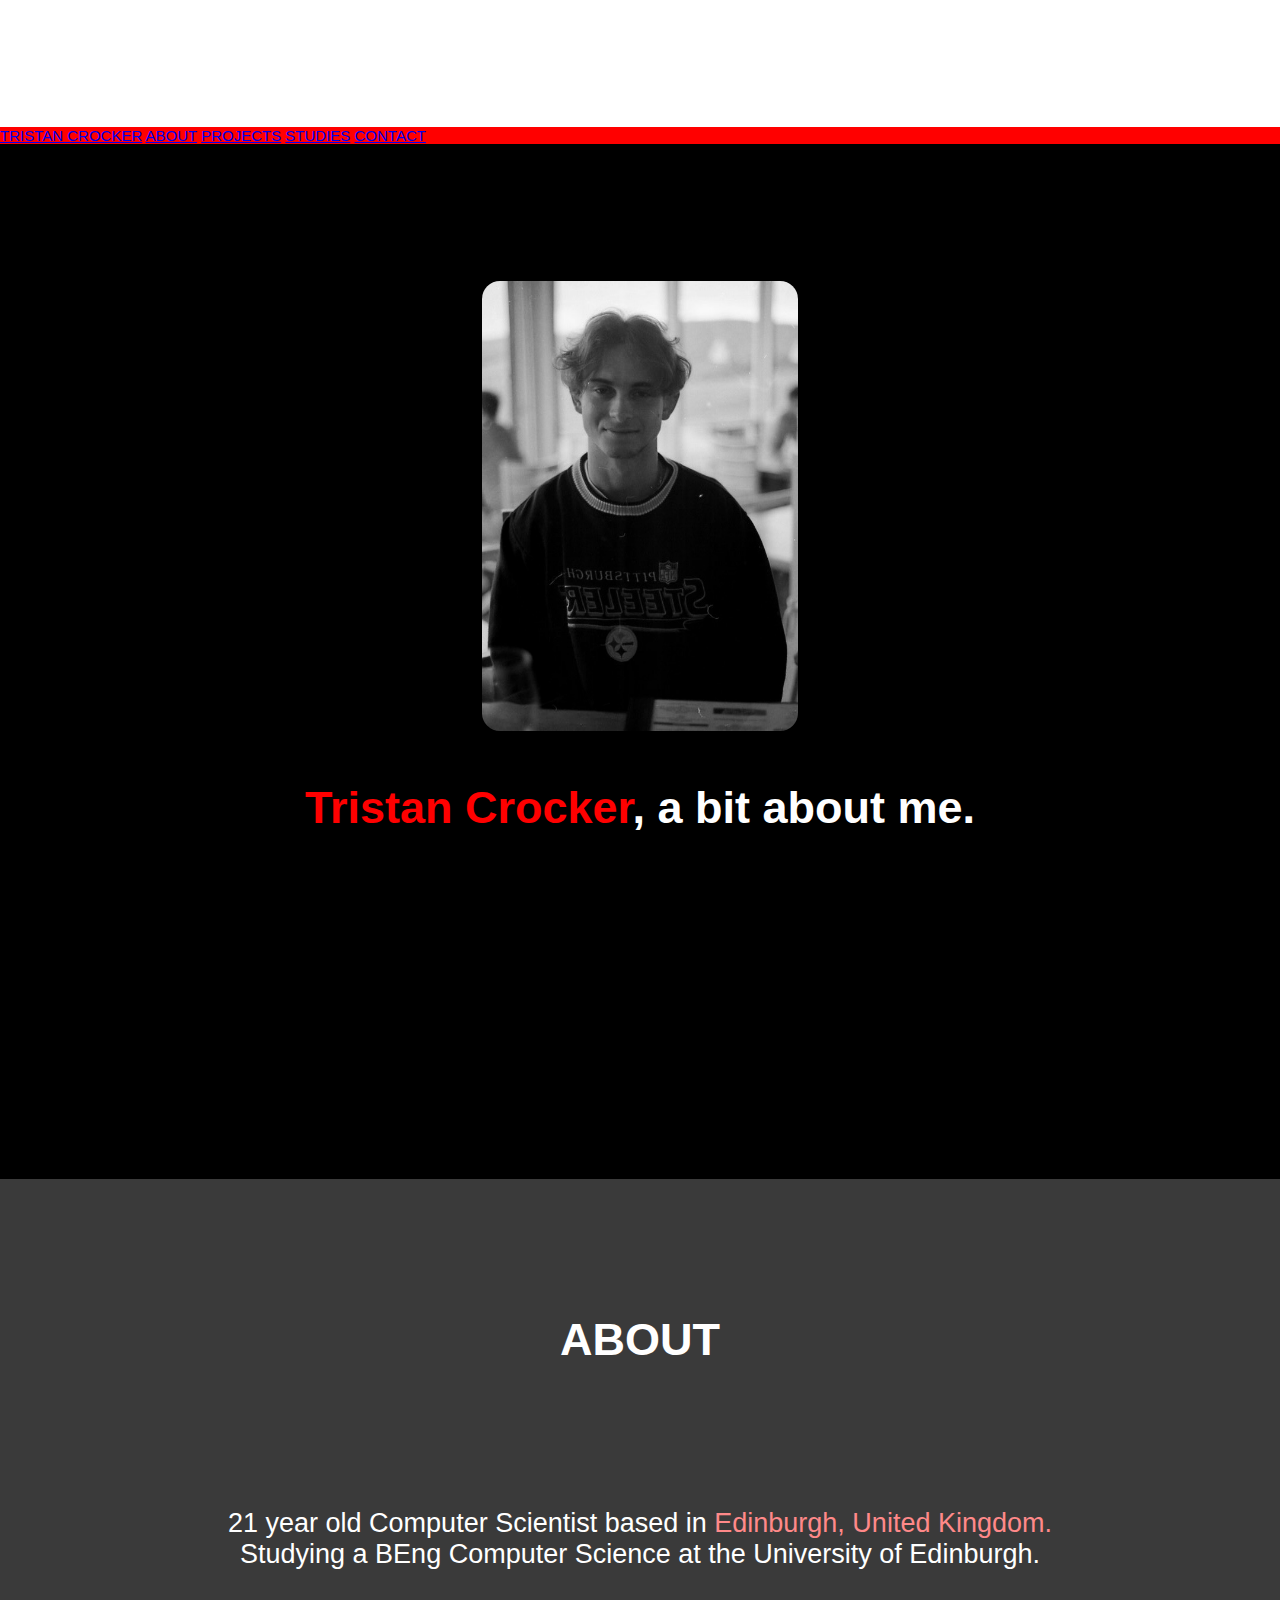
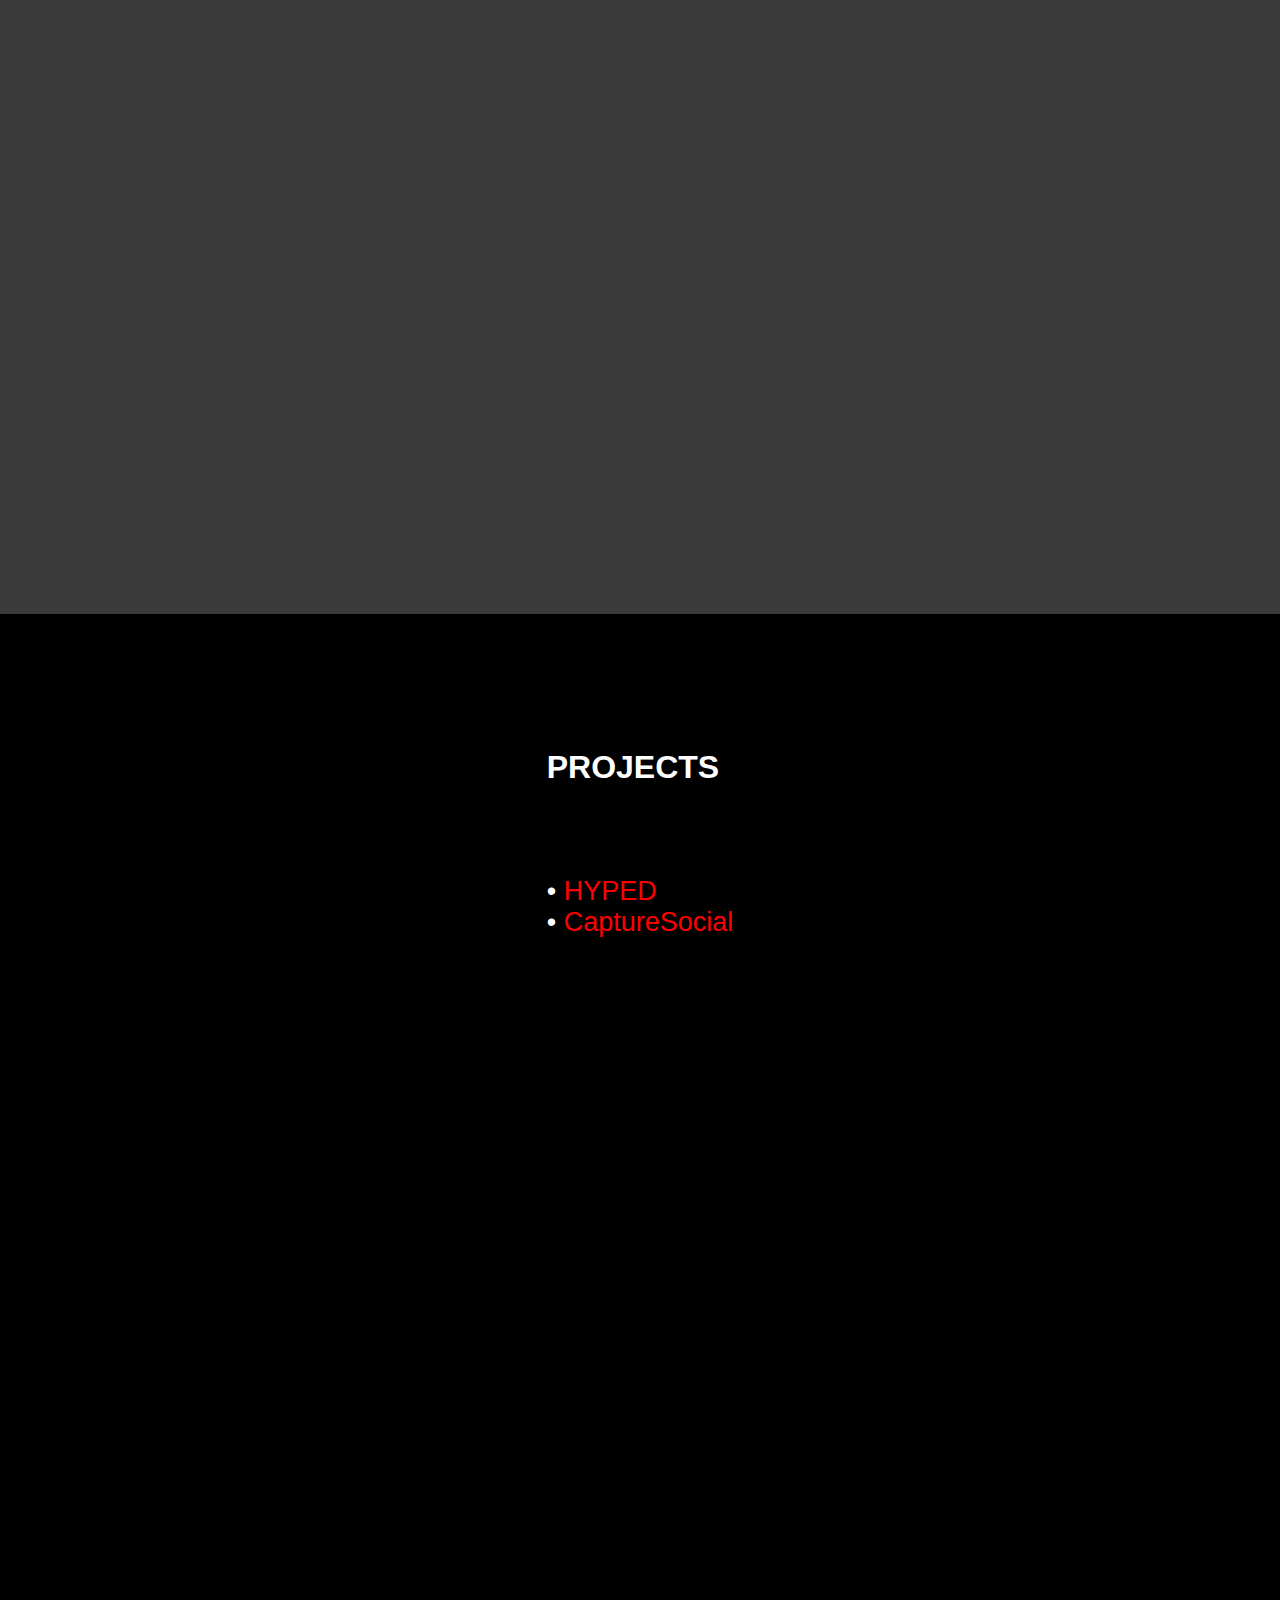
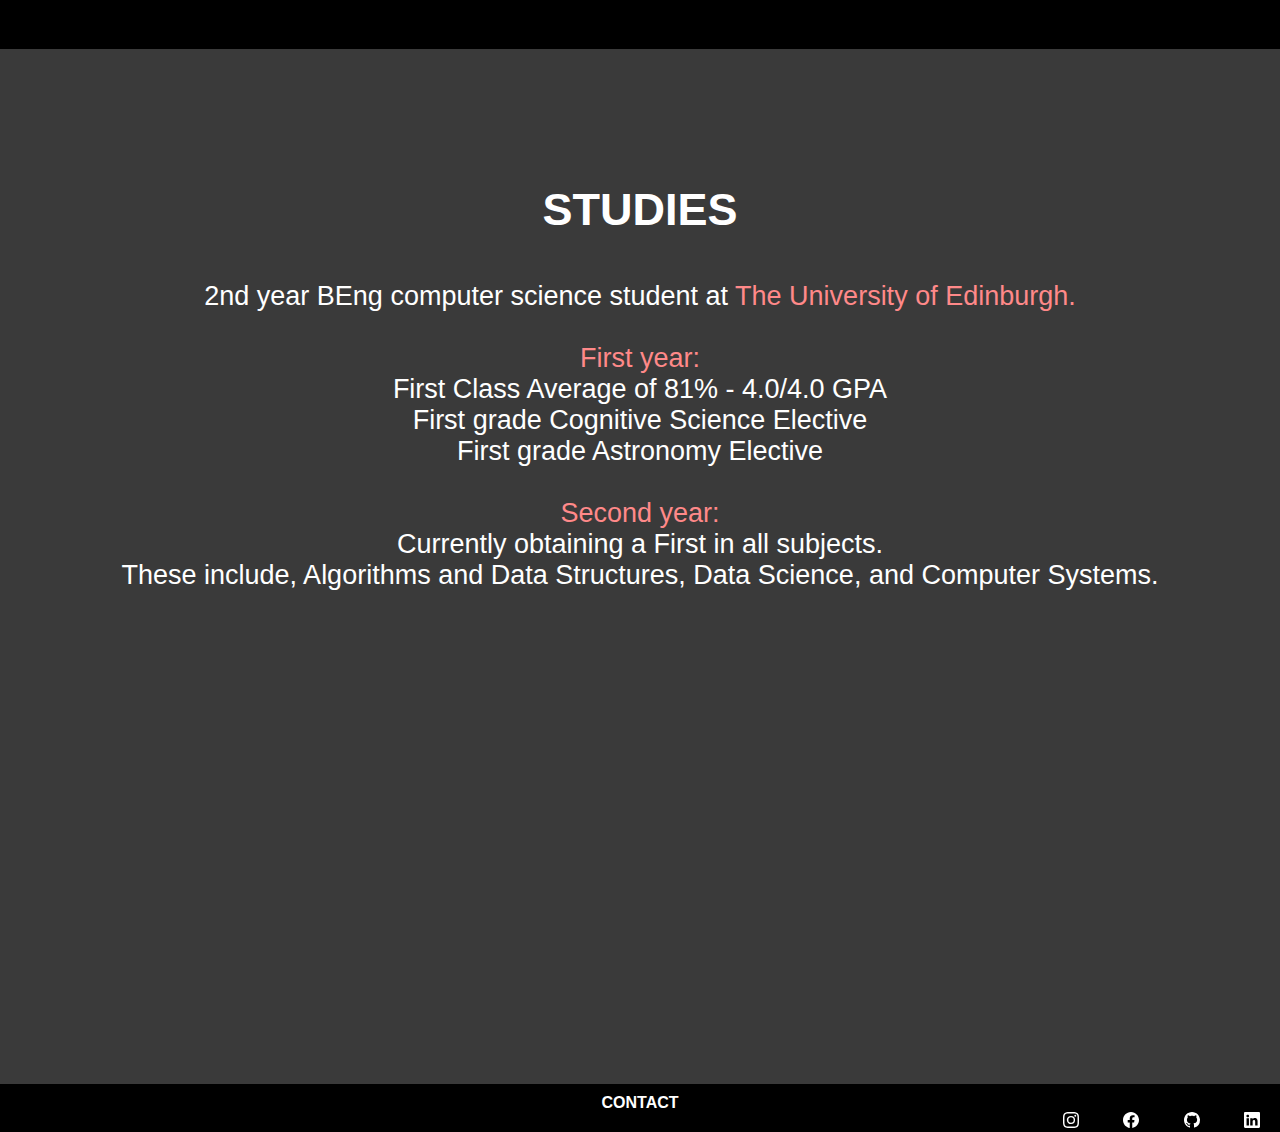
==== home.html @ 63009cbc "Change dropdown size" ====
<!DOCTYPE html>
<html>
    <head>
        <meta charset="UTF-8">
        <meta name="viewport">
        <title>Tristan Crocker</title>
        <link rel="stylesheet" href="styleindex.css">
        <link href="https://cdn.jsdelivr.net/npm/bootstrap@5.0.0-beta1/dist/css/bootstrap.min.css" rel="stylesheet" integrity="sha384-giJF6kkoqNQ00vy+HMDP7azOuL0xtbfIcaT9wjKHr8RbDVddVHyTfAAsrekwKmP1" crossorigin="anonymous">
        <link rel="preconnect" href="https://fonts.gstatic.com">
        <link href="https://fonts.googleapis.com/css2?family=Source+Code+Pro:wght@200&display=swap" rel="stylesheet">
      
        <link rel="stylesheet" href="https://use.fontawesome.com/releases/v5.7.2/css/all.css" integrity="sha384-fnmOCqbTlWIlj8LyTjo7mOUStjsKC4pOpQbqyi7RrhN7udi9RwhKkMHpvLbHG9Sr" crossorigin="anonymous">
        <link href="https://fonts.cdnfonts.com/css/lato-light" rel="stylesheet">
        <script src="https://code.jquery.com/jquery-3.5.1.min.js"></script>
        <script src="https://cdn.jsdelivr.net/npm/popper.js@1.16.1/dist/umd/popper.min.js"></script>
        <script src="https://stackpath.bootstrapcdn.com/bootstrap/4.5.2/js/bootstrap.min.js"></script>

    </head>
    

    <body>
        <header>
            <nav class="navbar navbar-expand-lg fixed-top">
                <div class="container-fluid" >
                  
              
                 
                  <div class="collapse navbar-collapse" id="navbarNav">
                    <ul class="navbar-nav">
                      <li class="nav-item">
                        <a class="nav-link" href="#main">TRISTAN CROCKER</a>
                      </li>
                      <li class="nav-item">                        
                        <a class="nav-link" href="#about">ABOUT</a>
                      </li>
                      <li class="nav-item">
                        <a class="nav-link" href="#experience">PROJECTS</a>
                      </li>
                      <li class="nav-item">
                        <a class="nav-link" href="#work">STUDIES</a>
                      </li>
                      <li class="nav-item">
                        <a class="nav-link" href="#footer">CONTACT</a>
                      </li>
                    </ul>
                    <ul class="navbar-nav justify-content-end" style="width: 100%;">
                      <li class="nav-item">
                        <!-- <img src="E62E4A22-050B-4AB9-822F-BED4C9808DE8_1_105_c.jpeg" height="70px" width="70px"> -->
                      </li>
                    </ul>
                    
                  
                  </div>
                  <div class="dropdown navbar-toggler masthead-dropdown">
                    <a href="#"  data-toggle="dropdown"><svg xmlns="http://www.w3.org/2000/svg" width="auto" height="10vh" fill="white" class="bi bi-list" viewBox="0 0 16 16">
                      <path fill-rule="evenodd" d="M2.5 11.5A.5.5 0 0 1 3 11h10a.5.5 0 0 1 0 1H3a.5.5 0 0 1-.5-.5zm0-4A.5.5 0 0 1 3 7h10a.5.5 0 0 1 0 1H3a.5.5 0 0 1-.5-.5zm0-4A.5.5 0 0 1 3 3h10a.5.5 0 0 1 0 1H3a.5.5 0 0 1-.5-.5z"/>
                    </svg></a>
                    <div class="dropdown-menu">
                        <a href="#main" class="dropdown-item">TRISTAN CROCKER</a>
                        <a href="#about" class="dropdown-item">ABOUT</a>
                        <a href="#experience" class="dropdown-item">PROJECTS</a>
                        <a href="#work" class="dropdown-item">STUDIES</a>
                        <a href="#footer" class="dropdown-item">CONTACT</a>
                    </div>
                  </div>
                </div>
              </nav>

        </header>
        
          <section id="main" class="jumbotron">
              <img src="TristanPortrait.JPG">
              <h1><span style="color: red;">Tristan Crocker</span>, a bit about me.</h1>
          </section>

          <section id="about" class="jumbotron">
            <div class="container">
              <div class="item"><h1>ABOUT<br><br></h1></div>
              <div class="break" id="aboutbreak"></div> <!-- break -->
              <div class="item">   
                <p>21 year old Computer Scientist based in <span style="color:rgb(255, 137, 137);">Edinburgh, United Kingdom.</span><br>
                  Studying a BEng Computer Science at <span style="color:rgb(255, 137, 137);"></span>the University of Edinburgh.<br>
                </p>
              </div>
            </div>
        
            
          </section>

          <section id="experience" class="jumbotron">
            <div class="experienceContainer">
              <h1>PROJECTS</h1>
              <!-- <h4>Below are a few of the projects I have recently been involved in.</h4> -->
              <div class="linksContainer">
                <p>&#8226; <a href="hypedInfo.html">HYPED</a></p>
               <p>&#8226; <a href="captureSocialInfo.html">CaptureSocial</a></p>
              </div>

      

                
              </p>
            </div>
              
          </section>

          <section id="work" class="jumbotron">
            <div class="studiesContainer">
              <h1>STUDIES</h1>
              <p>2nd year BEng computer science student at <span style="color:rgb(255, 137, 137);">The University of Edinburgh.</span><br> <br>
                <span style="color:rgb(255, 137, 137);">First year:</span> <br>
                First Class Average of 81% - 4.0/4.0 GPA <br>
                First grade Cognitive Science Elective <br>
                First grade Astronomy Elective <br> <br>
                <span style="color:rgb(255, 137, 137);">Second year:</span> <br>
                Currently obtaining a First in all subjects. <br>
                These include, Algorithms and Data Structures, Data Science, and Computer Systems.</p>
            </div>
          </section>
        


        <footer class="container-fluid" id="footer">
          <div class="row"> 
            <div class="col-sm-4">
              <h4>CONTACT</h4>
            </div>
            <div class="col-sm-8">
              <ul>
                <li ><a href="http://instagram.com/tristcrocker"><svg xmlns="http://www.w3.org/2000/svg" width="16" height="16" fill="white" class="bi bi-instagram" viewBox="0 0 16 16">
                  <path d="M8 0C5.829 0 5.556.01 4.703.048 3.85.088 3.269.222 2.76.42a3.917 3.917 0 0 0-1.417.923A3.927 3.927 0 0 0 .42 2.76C.222 3.268.087 3.85.048 4.7.01 5.555 0 5.827 0 8.001c0 2.172.01 2.444.048 3.297.04.852.174 1.433.372 1.942.205.526.478.972.923 1.417.444.445.89.719 1.416.923.51.198 1.09.333 1.942.372C5.555 15.99 5.827 16 8 16s2.444-.01 3.298-.048c.851-.04 1.434-.174 1.943-.372a3.916 3.916 0 0 0 1.416-.923c.445-.445.718-.891.923-1.417.197-.509.332-1.09.372-1.942C15.99 10.445 16 10.173 16 8s-.01-2.445-.048-3.299c-.04-.851-.175-1.433-.372-1.941a3.926 3.926 0 0 0-.923-1.417A3.911 3.911 0 0 0 13.24.42c-.51-.198-1.092-.333-1.943-.372C10.443.01 10.172 0 7.998 0h.003zm-.717 1.442h.718c2.136 0 2.389.007 3.232.046.78.035 1.204.166 1.486.275.373.145.64.319.92.599.28.28.453.546.598.92.11.281.24.705.275 1.485.039.843.047 1.096.047 3.231s-.008 2.389-.047 3.232c-.035.78-.166 1.203-.275 1.485a2.47 2.47 0 0 1-.599.919c-.28.28-.546.453-.92.598-.28.11-.704.24-1.485.276-.843.038-1.096.047-3.232.047s-2.39-.009-3.233-.047c-.78-.036-1.203-.166-1.485-.276a2.478 2.478 0 0 1-.92-.598 2.48 2.48 0 0 1-.6-.92c-.109-.281-.24-.705-.275-1.485-.038-.843-.046-1.096-.046-3.233 0-2.136.008-2.388.046-3.231.036-.78.166-1.204.276-1.486.145-.373.319-.64.599-.92.28-.28.546-.453.92-.598.282-.11.705-.24 1.485-.276.738-.034 1.024-.044 2.515-.045v.002zm4.988 1.328a.96.96 0 1 0 0 1.92.96.96 0 0 0 0-1.92zm-4.27 1.122a4.109 4.109 0 1 0 0 8.217 4.109 4.109 0 0 0 0-8.217zm0 1.441a2.667 2.667 0 1 1 0 5.334 2.667 2.667 0 0 1 0-5.334z"/>
                  </svg></a></li>
                <li ><a href="http://facebook.com"><svg xmlns="http://www.w3.org/2000/svg" width="16" height="16" fill="white" class="bi bi-facebook" viewBox="0 0 16 16">
                  <path d="M16 8.049c0-4.446-3.582-8.05-8-8.05C3.58 0-.002 3.603-.002 8.05c0 4.017 2.926 7.347 6.75 7.951v-5.625h-2.03V8.05H6.75V6.275c0-2.017 1.195-3.131 3.022-3.131.876 0 1.791.157 1.791.157v1.98h-1.009c-.993 0-1.303.621-1.303 1.258v1.51h2.218l-.354 2.326H9.25V16c3.824-.604 6.75-3.934 6.75-7.951z"/>
                  </svg></a></li>
                <li><a href="https://github.com/TristCrocker"><svg xmlns="http://www.w3.org/2000/svg" width="16" height="16" fill="white" class="bi bi-github" viewBox="0 0 16 16">
                  <path d="M8 0C3.58 0 0 3.58 0 8c0 3.54 2.29 6.53 5.47 7.59.4.07.55-.17.55-.38 0-.19-.01-.82-.01-1.49-2.01.37-2.53-.49-2.69-.94-.09-.23-.48-.94-.82-1.13-.28-.15-.68-.52-.01-.53.63-.01 1.08.58 1.23.82.72 1.21 1.87.87 2.33.66.07-.52.28-.87.51-1.07-1.78-.2-3.64-.89-3.64-3.95 0-.87.31-1.59.82-2.15-.08-.2-.36-1.02.08-2.12 0 0 .67-.21 2.2.82.64-.18 1.32-.27 2-.27.68 0 1.36.09 2 .27 1.53-1.04 2.2-.82 2.2-.82.44 1.1.16 1.92.08 2.12.51.56.82 1.27.82 2.15 0 3.07-1.87 3.75-3.65 3.95.29.25.54.73.54 1.48 0 1.07-.01 1.93-.01 2.2 0 .21.15.46.55.38A8.012 8.012 0 0 0 16 8c0-4.42-3.58-8-8-8z"/>
                </svg></a></li>
                <li><a href="https://uk.linkedin.com/in/tristan-crocker-b8512721a">
                  <svg xmlns="http://www.w3.org/2000/svg" width="16" height="16" fill="white" class="bi bi-linkedin" viewBox="0 0 16 16">
                    <path d="M0 1.146C0 .513.526 0 1.175 0h13.65C15.474 0 16 .513 16 1.146v13.708c0 .633-.526 1.146-1.175 1.146H1.175C.526 16 0 15.487 0 14.854V1.146zm4.943 12.248V6.169H2.542v7.225h2.401zm-1.2-8.212c.837 0 1.358-.554 1.358-1.248-.015-.709-.52-1.248-1.342-1.248-.822 0-1.359.54-1.359 1.248 0 .694.521 1.248 1.327 1.248h.016zm4.908 8.212V9.359c0-.216.016-.432.08-.586.173-.431.568-.878 1.232-.878.869 0 1.216.662 1.216 1.634v3.865h2.401V9.25c0-2.22-1.184-3.252-2.764-3.252-1.274 0-1.845.7-2.165 1.193v.025h-.016a5.54 5.54 0 0 1 .016-.025V6.169h-2.4c.03.678 0 7.225 0 7.225h2.4z"/>
                  </svg>
                </a>

                </li>
              </ul>
            </div>
          </div>

        </footer>
    </body>


</html>
---- styleindex.css ----
* {

    padding: 0;
    margin: 0;
    font-family: 'Lato Light', sans-serif;
    

}


html {

  scroll-snap-type: y mandatory;  

}


.experienceContainer a {
    text-decoration: none;
    color:#ff0000;
    margin-top: 2vh;
    margin-bottom: 2vh;
}

.linkContainer a{
    justify-content: center;

}

.linksContainer h3{
    color:#ff0000;
}


body {
    height: 100vh;
    width: 100vw;

}

.jumbotron{

    scroll-snap-align: start;
    scroll-snap-stop: always;
    height: 100%;
    width: 100%;
    padding-top: 15vh;
    
}

footer{

    scroll-snap-align: end;

}



.navbar{

    font-size: 15px;
    font-family: 'Source Code Pro', monospace;
    

}

.navbar img{

    justify-content: right;

}

#navbar-nav {

    float: right;

}

.navbar-nav .nav-item .nav-link {
    color: white;
}

.navbar-nav .nav-item.active .nav-link,
.navbar-nav .nav-item:hover .nav-link {
    color: red;
    transform: translateY(1px);
}





.navbar-toggler{

    color:white;
    justify-content: end;


}


.dropdown-menu {
    background-color: #ff0000;
    color: red;
}

.dropdown{
    background-color: transparent !important;
}

#main{
    
    font-family: 'Source Code Pro', monospace;
    display: block;
    text-align: center;
    justify-content: center;
    background-color: black;
    
    

    

}

#main h1{

    color:white;
    justify-content: center;
    text-align: center;
    font-size: 5vmin;
    padding-top:5vh;
    padding-bottom:10vh;
    
    
    


}


#main img{

    border: 2px solid black;
    border-radius: 20px;
    height: 50%;
    width:auto;
    

    
    

}

#workbutton{

    background-color: rgba(58, 58, 58, 1);
    box-shadow: none;
    outline: none;
    border-bottom: 2px solid grey;
    border-right: 2px solid grey;
    border-top: none;
    border-left: none;
    width: auto;
    font-size: 4vmin;
    
    

    


}


#workbutton:hover{

    color:red;
    
}

#workbutton:active{

    transform: translateY(2px);

}



#about{

    display: flex;
    flex-wrap: wrap;
    color: white;
    background-color: rgb(58, 58, 58);
    text-align: center;
    justify-content: center;
    font-family: 'Source Code Pro', monospace;
    
}
#about h1{

    font-size: 5vmin;
    



}




#about p{

    font-size: 3vmin;
    




}

#aboutbreak {

    margin-bottom: 10vh;

}


.break {
    flex-basis: 100%;
    height: 0;
    margin-top: 0;
    
  }



#experience{

    display: flex;
    color: white;
    flex-wrap: wrap;
    justify-content: center;
    background-color: black;
    font-family: 'Source Code Pro', monospace;
    
    

}

.experienceContainer{
    justify-content: center;
    align-items: center;
}

#experience h1{

    /* font-size: 10vh; */
    margin-bottom: 10vh;

}

#experience i {

    font-size: 8vmin;


}





.fab{

    color:red;
    
}

#work{

    display: flex;
    flex-wrap: wrap;
    color:white;
    background-color: rgb(58, 58, 58);
    text-align: center;
    justify-content: center;
    font-family: 'Source Code Pro', monospace;
    
}

.studiesContainer h1{
    margin-bottom: 5vh;
}

#experience p {
    font-size: 3vmin;
}

#work h1{

    font-size: 5vmin;
 

}

#work p{

    font-size: 3vmin;
    




}

.studiesContainer h3 {
    align-content: justify;
    text-align: justify;
}

#footer{

    color: white;
    background-color: black;
    font-family: 'Source Code Pro', monospace;
    
    

}



.row {

    padding-top:10px;
    width: 100%;
    justify-content: center;
    text-align: center;
}

ul{

    text-align: right;


}
li {
    margin: 20px;
    display: inline;
}
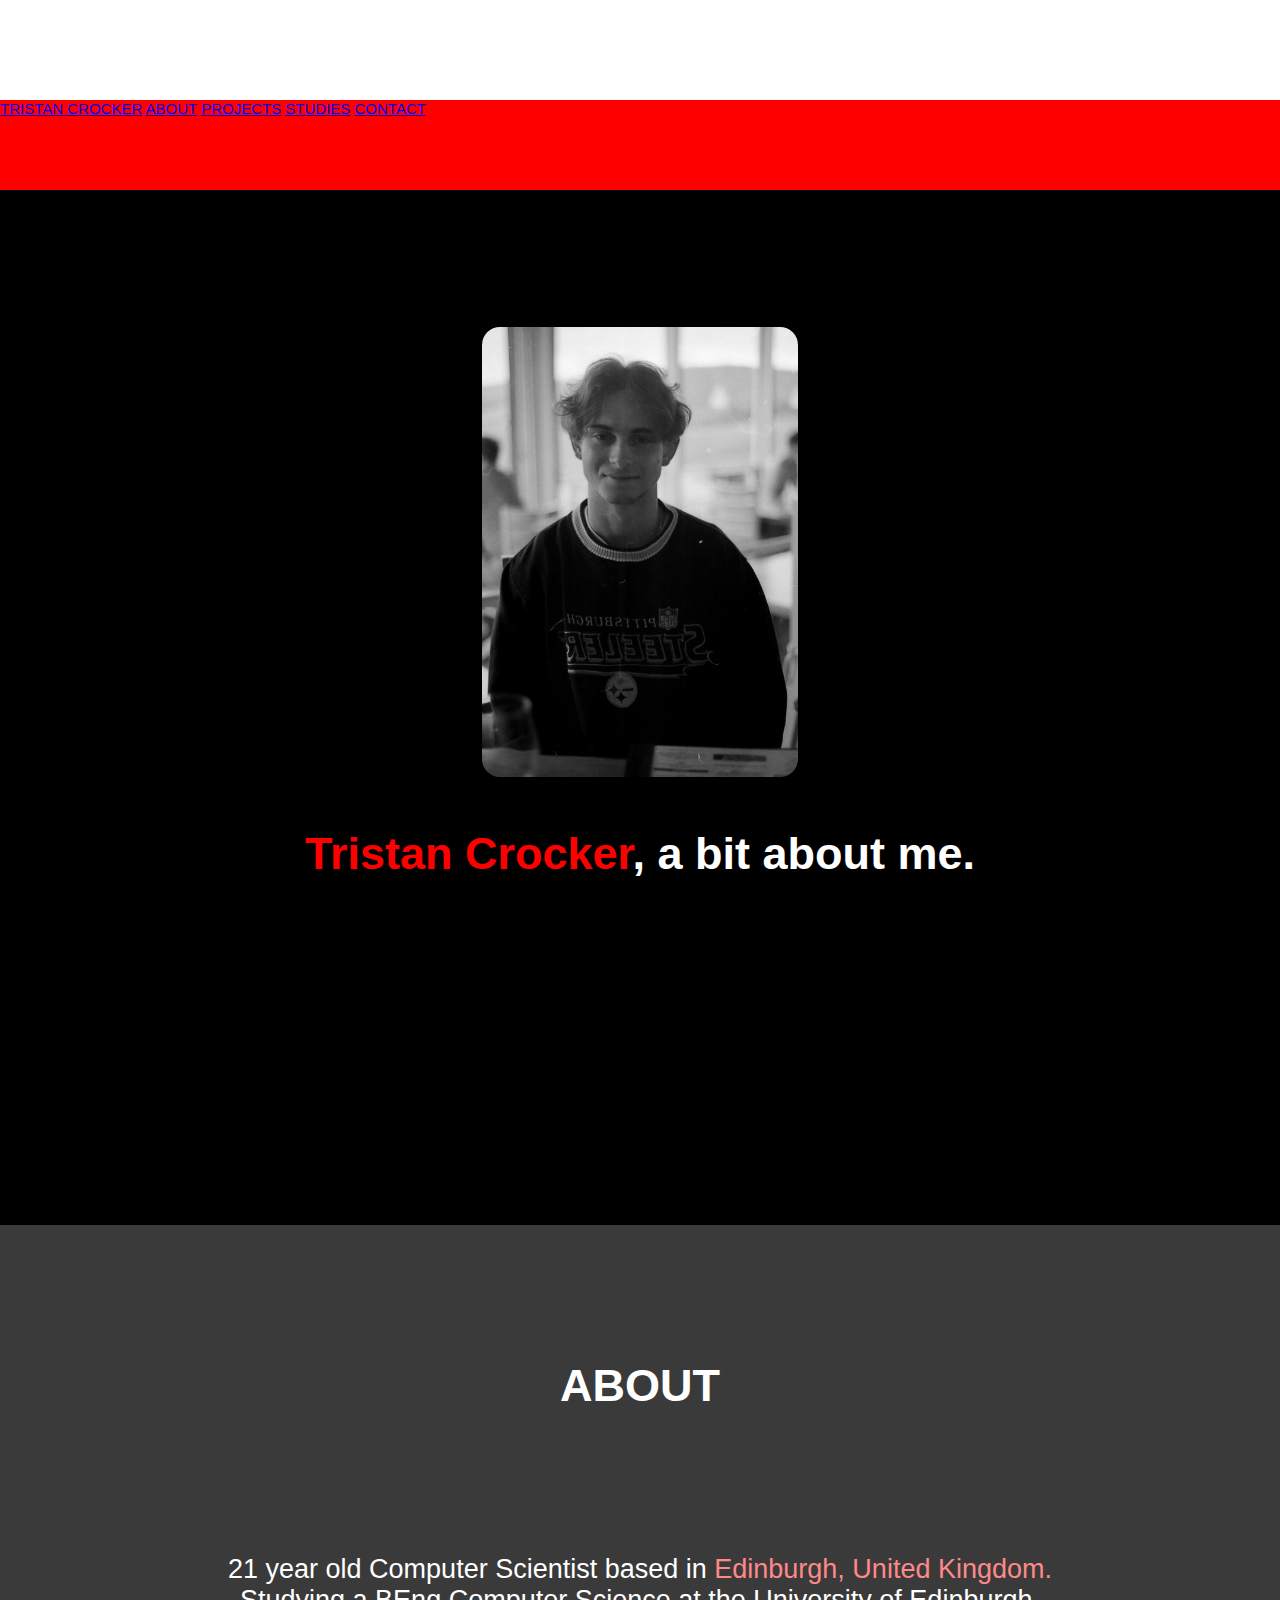
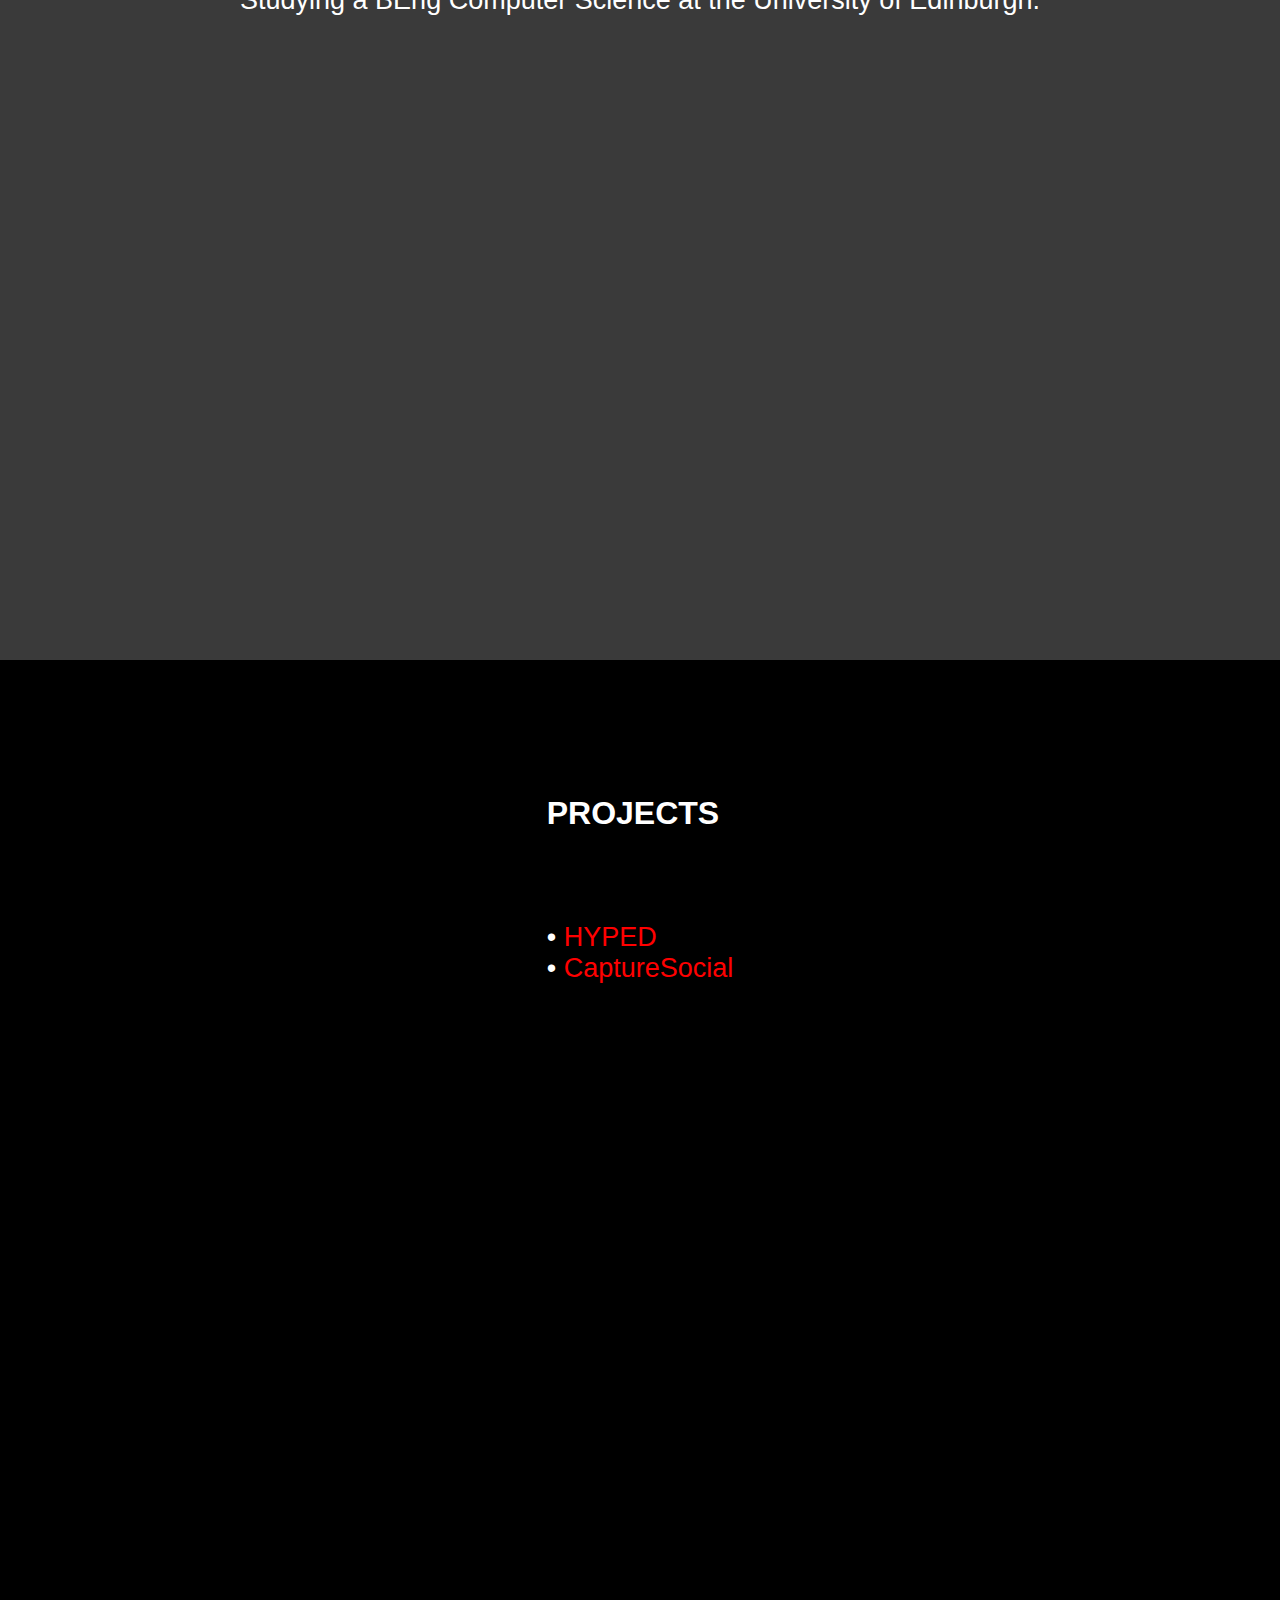
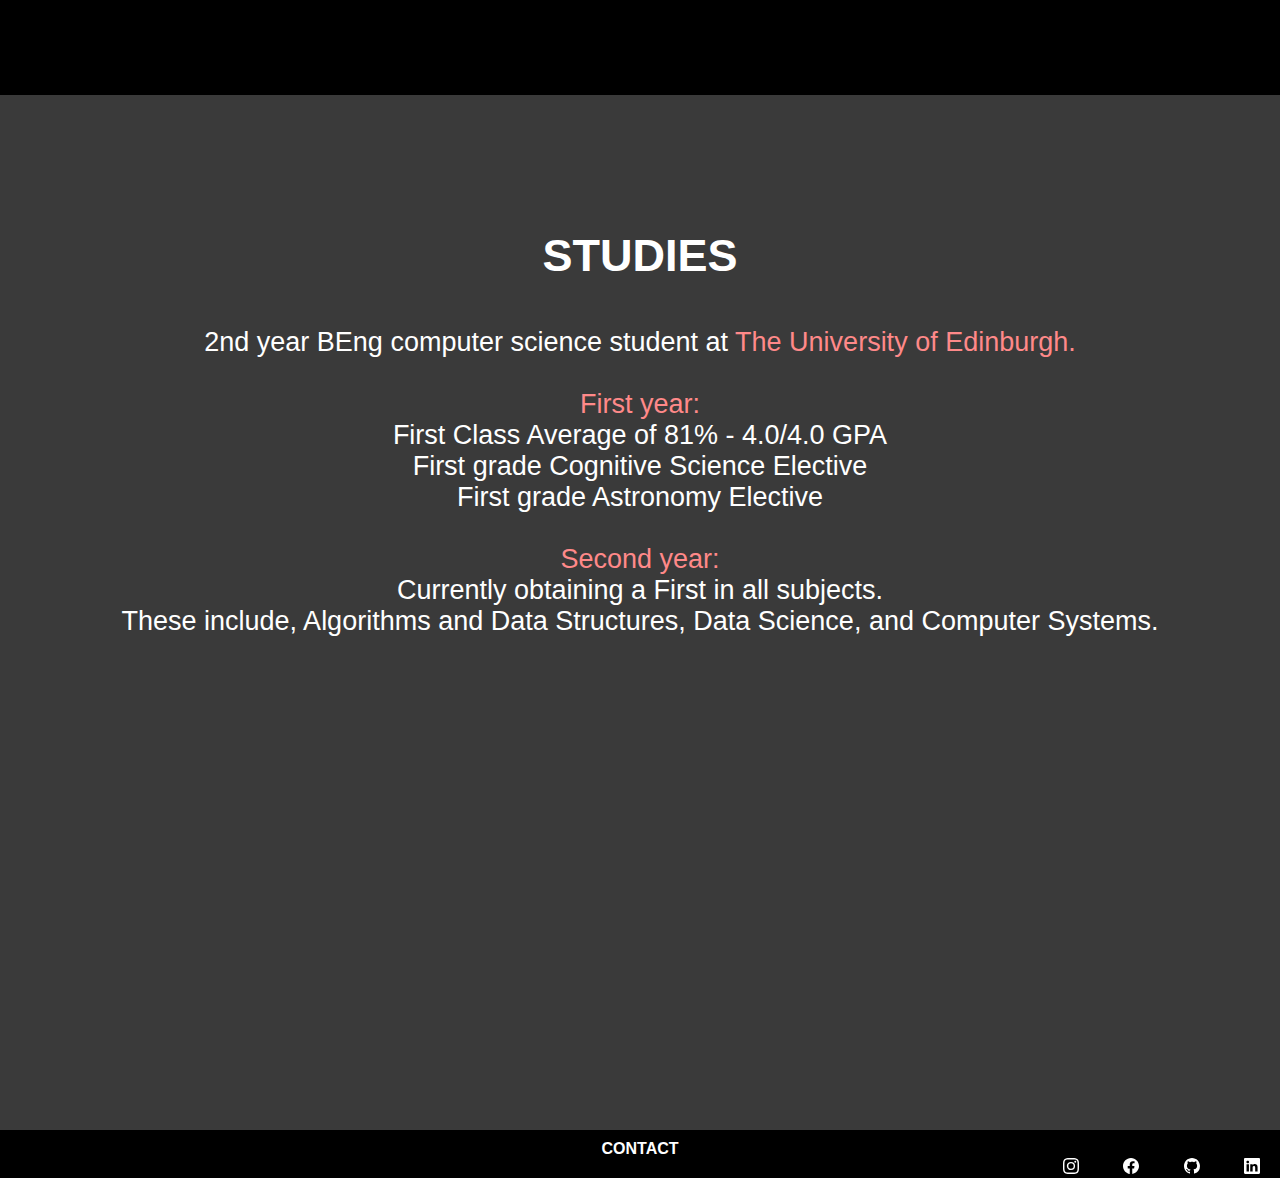
==== commit c6a898b7: "Change dropdown size" ====
--- a/home.html
+++ b/home.html
@@ -52,7 +52,7 @@
                   
                   </div>
                   <div class="dropdown navbar-toggler masthead-dropdown">
-                    <a href="#"  data-toggle="dropdown"><svg xmlns="http://www.w3.org/2000/svg" width="auto" height="10vh" fill="white" class="bi bi-list" viewBox="0 0 16 16">
+                    <a href="#"  data-toggle="dropdown"><svg xmlns="http://www.w3.org/2000/svg" width="auto" height="7vh" fill="white" class="bi bi-list" viewBox="0 0 16 16">
                       <path fill-rule="evenodd" d="M2.5 11.5A.5.5 0 0 1 3 11h10a.5.5 0 0 1 0 1H3a.5.5 0 0 1-.5-.5zm0-4A.5.5 0 0 1 3 7h10a.5.5 0 0 1 0 1H3a.5.5 0 0 1-.5-.5zm0-4A.5.5 0 0 1 3 3h10a.5.5 0 0 1 0 1H3a.5.5 0 0 1-.5-.5z"/>
                     </svg></a>
                     <div class="dropdown-menu">
--- a/styleindex.css
+++ b/styleindex.css
@@ -102,6 +102,8 @@
 .dropdown-menu {
     background-color: #ff0000;
     color: red;
+    height: 10vh;
+    width: auto;
 }
 
 .dropdown{
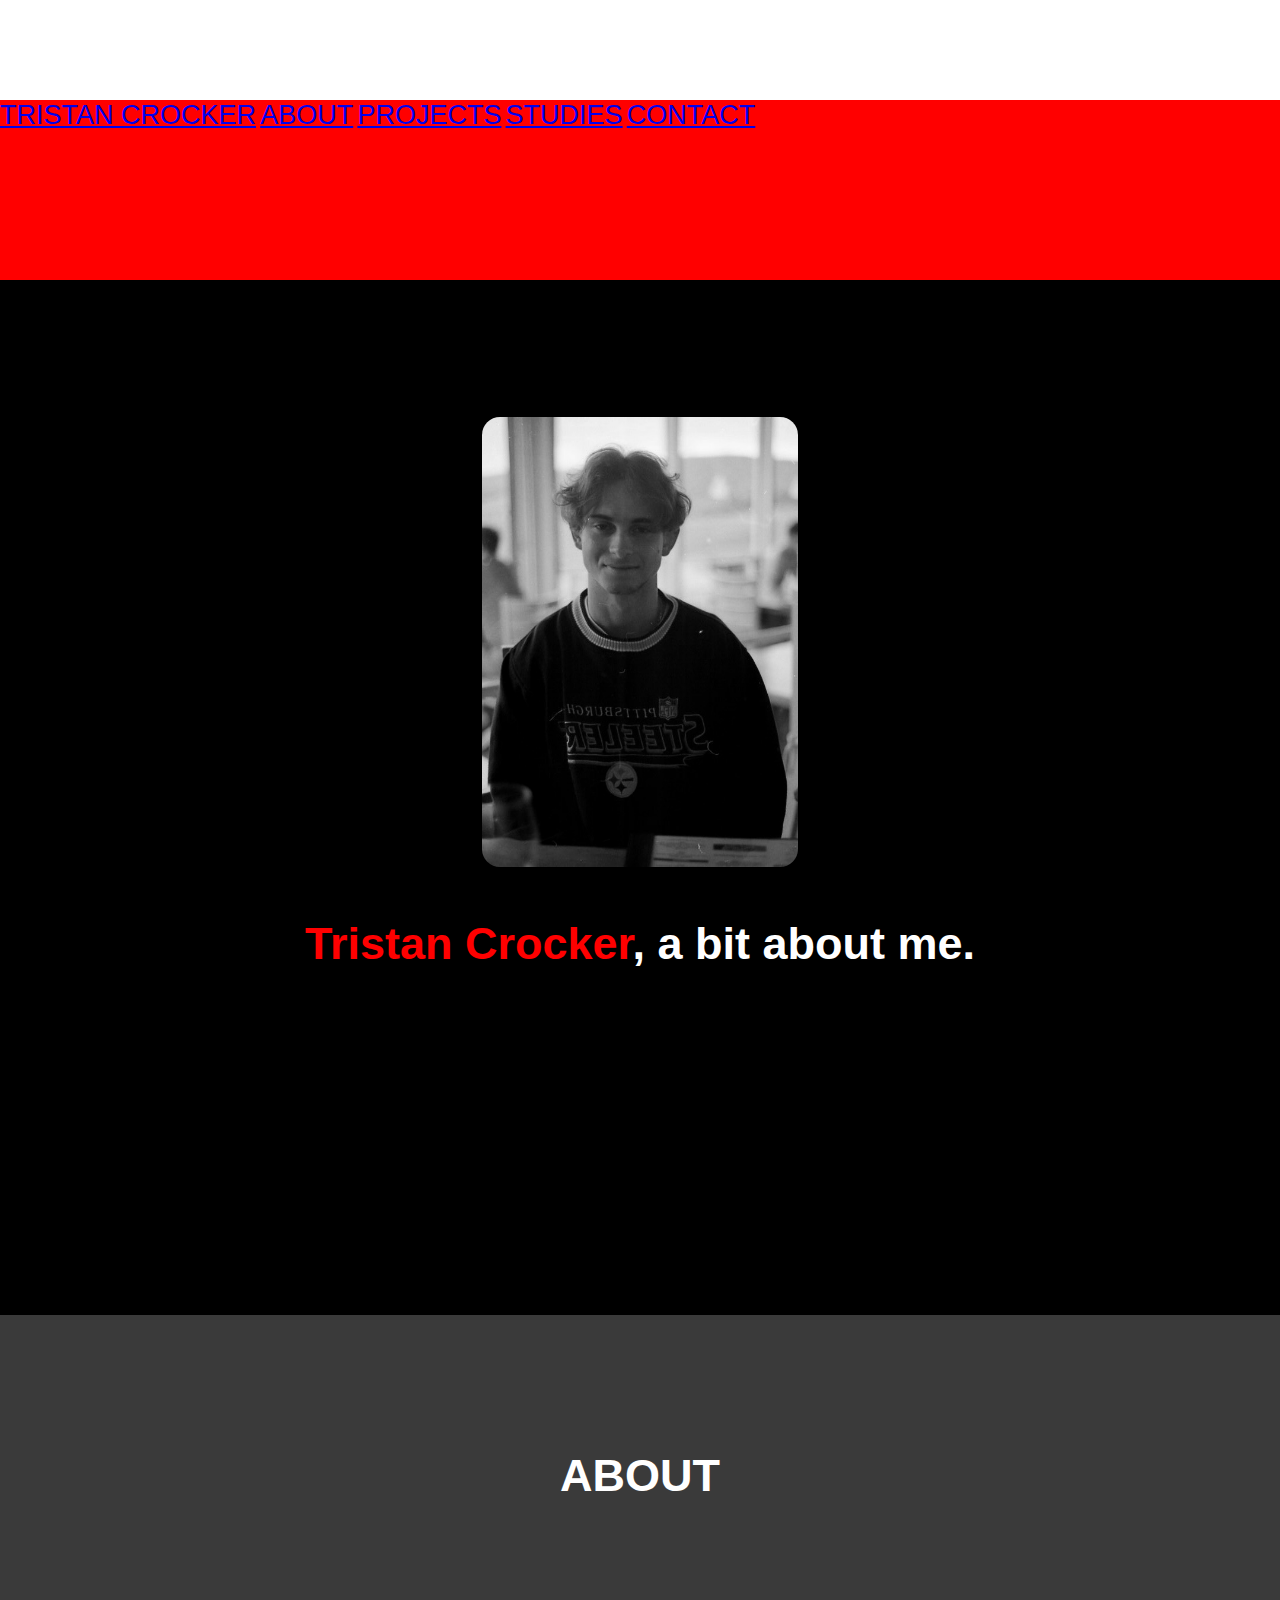
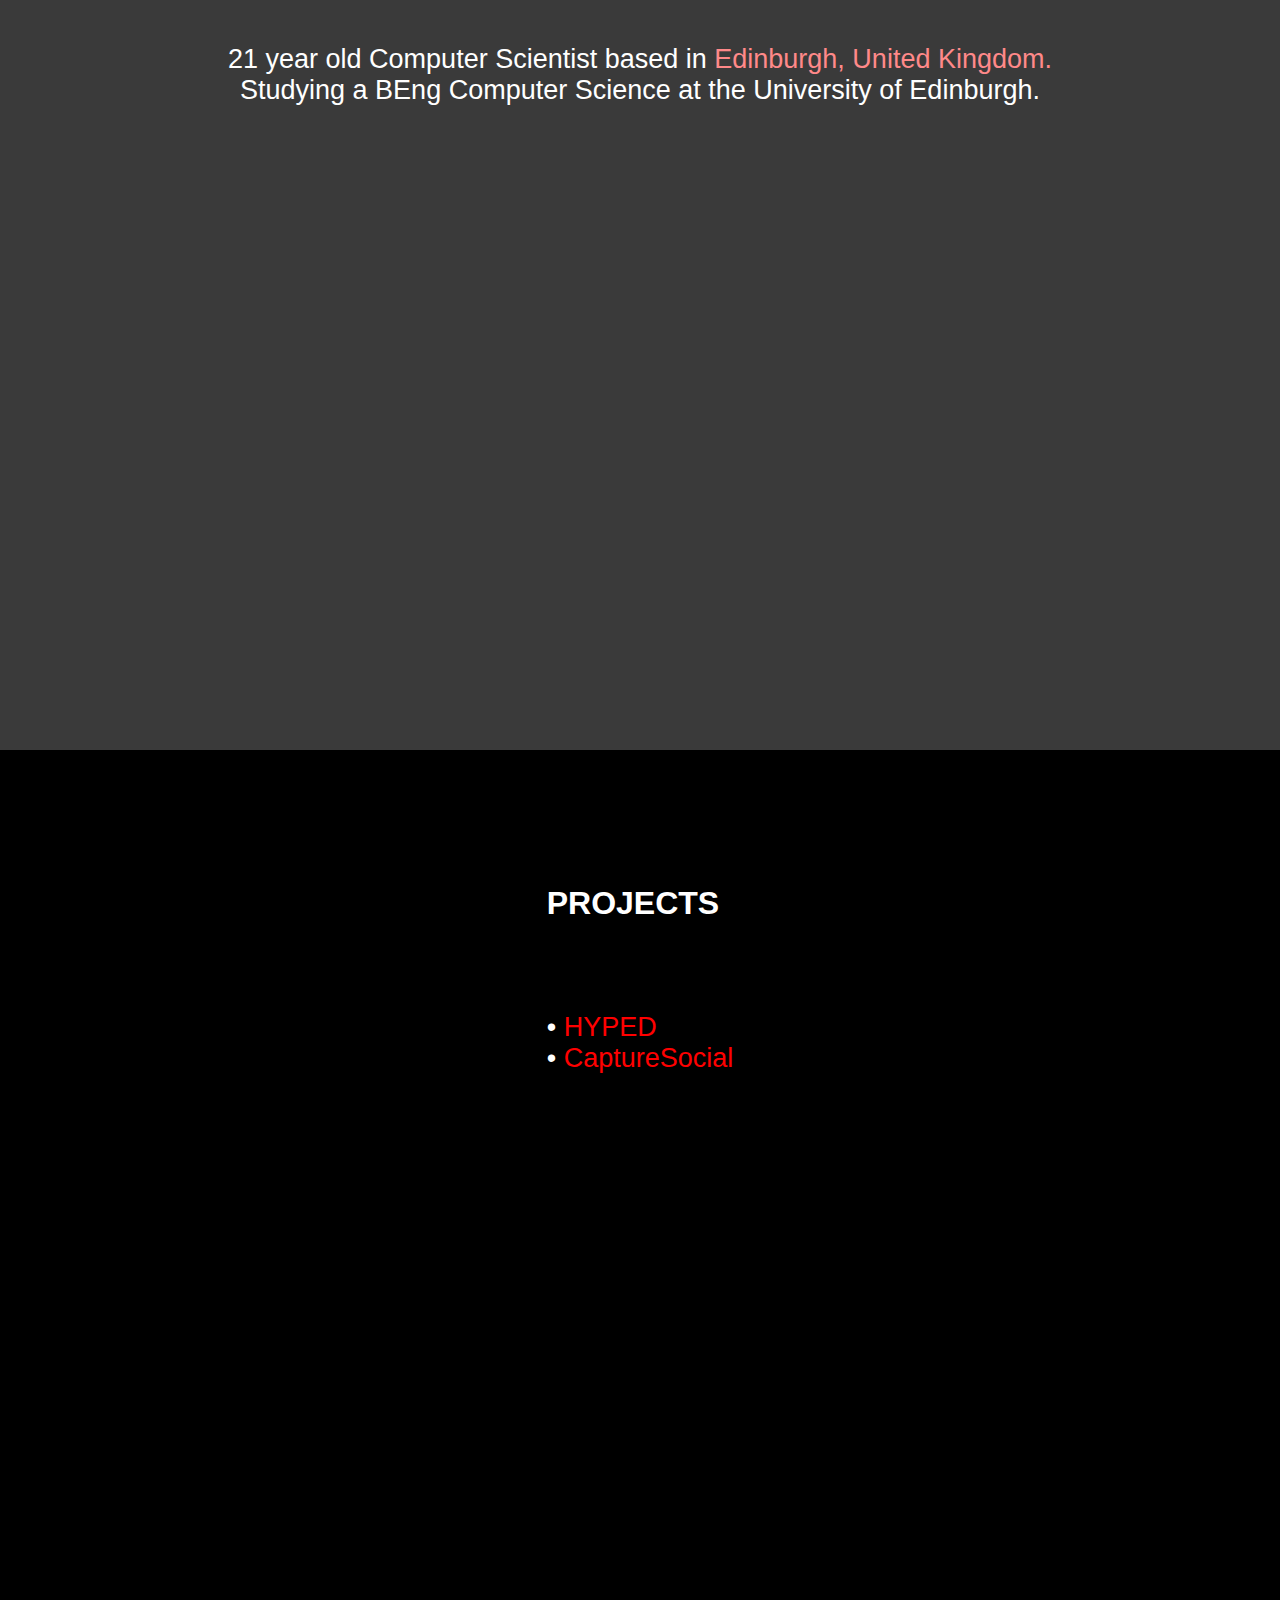
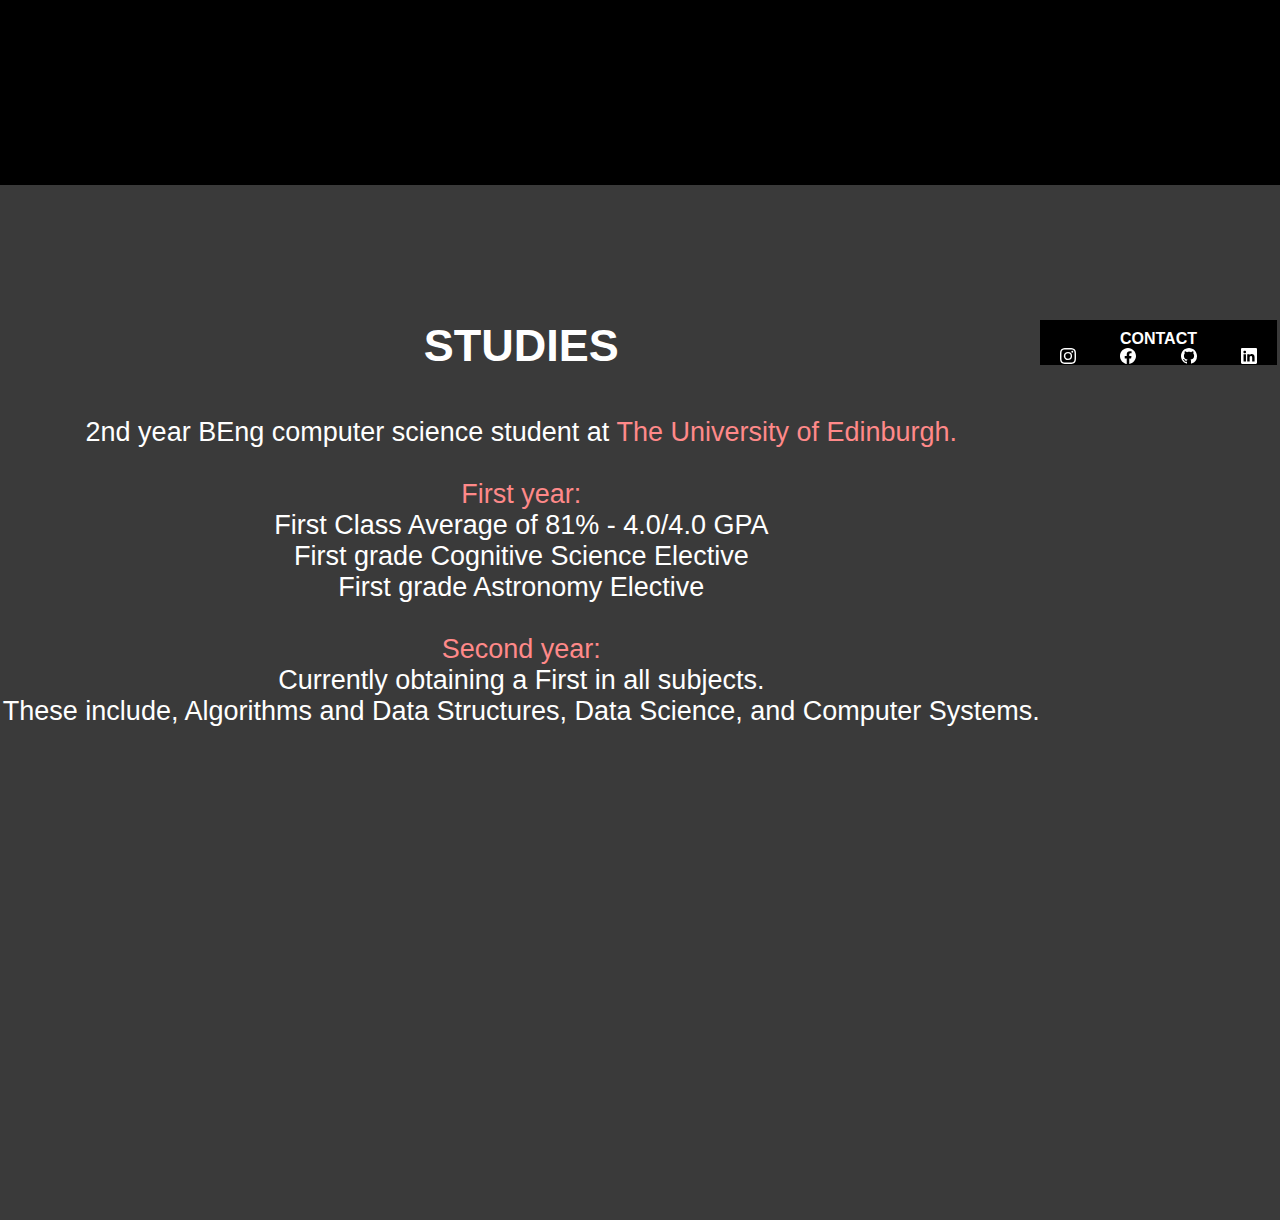
==== commit 016f7233: "Change footer height" ====
--- a/home.html
+++ b/home.html
@@ -116,38 +116,39 @@
                 Currently obtaining a First in all subjects. <br>
                 These include, Algorithms and Data Structures, Data Science, and Computer Systems.</p>
             </div>
+            <footer class="container-fluid" id="footer">
+              <div class="row"> 
+                <div class="col-sm-4">
+                  <h4>CONTACT</h4>
+                </div>
+                <div class="col-sm-8">
+                  <ul>
+                    <li ><a href="http://instagram.com/tristcrocker"><svg xmlns="http://www.w3.org/2000/svg" width="16" height="16" fill="white" class="bi bi-instagram" viewBox="0 0 16 16">
+                      <path d="M8 0C5.829 0 5.556.01 4.703.048 3.85.088 3.269.222 2.76.42a3.917 3.917 0 0 0-1.417.923A3.927 3.927 0 0 0 .42 2.76C.222 3.268.087 3.85.048 4.7.01 5.555 0 5.827 0 8.001c0 2.172.01 2.444.048 3.297.04.852.174 1.433.372 1.942.205.526.478.972.923 1.417.444.445.89.719 1.416.923.51.198 1.09.333 1.942.372C5.555 15.99 5.827 16 8 16s2.444-.01 3.298-.048c.851-.04 1.434-.174 1.943-.372a3.916 3.916 0 0 0 1.416-.923c.445-.445.718-.891.923-1.417.197-.509.332-1.09.372-1.942C15.99 10.445 16 10.173 16 8s-.01-2.445-.048-3.299c-.04-.851-.175-1.433-.372-1.941a3.926 3.926 0 0 0-.923-1.417A3.911 3.911 0 0 0 13.24.42c-.51-.198-1.092-.333-1.943-.372C10.443.01 10.172 0 7.998 0h.003zm-.717 1.442h.718c2.136 0 2.389.007 3.232.046.78.035 1.204.166 1.486.275.373.145.64.319.92.599.28.28.453.546.598.92.11.281.24.705.275 1.485.039.843.047 1.096.047 3.231s-.008 2.389-.047 3.232c-.035.78-.166 1.203-.275 1.485a2.47 2.47 0 0 1-.599.919c-.28.28-.546.453-.92.598-.28.11-.704.24-1.485.276-.843.038-1.096.047-3.232.047s-2.39-.009-3.233-.047c-.78-.036-1.203-.166-1.485-.276a2.478 2.478 0 0 1-.92-.598 2.48 2.48 0 0 1-.6-.92c-.109-.281-.24-.705-.275-1.485-.038-.843-.046-1.096-.046-3.233 0-2.136.008-2.388.046-3.231.036-.78.166-1.204.276-1.486.145-.373.319-.64.599-.92.28-.28.546-.453.92-.598.282-.11.705-.24 1.485-.276.738-.034 1.024-.044 2.515-.045v.002zm4.988 1.328a.96.96 0 1 0 0 1.92.96.96 0 0 0 0-1.92zm-4.27 1.122a4.109 4.109 0 1 0 0 8.217 4.109 4.109 0 0 0 0-8.217zm0 1.441a2.667 2.667 0 1 1 0 5.334 2.667 2.667 0 0 1 0-5.334z"/>
+                      </svg></a></li>
+                    <li ><a href="http://facebook.com"><svg xmlns="http://www.w3.org/2000/svg" width="16" height="16" fill="white" class="bi bi-facebook" viewBox="0 0 16 16">
+                      <path d="M16 8.049c0-4.446-3.582-8.05-8-8.05C3.58 0-.002 3.603-.002 8.05c0 4.017 2.926 7.347 6.75 7.951v-5.625h-2.03V8.05H6.75V6.275c0-2.017 1.195-3.131 3.022-3.131.876 0 1.791.157 1.791.157v1.98h-1.009c-.993 0-1.303.621-1.303 1.258v1.51h2.218l-.354 2.326H9.25V16c3.824-.604 6.75-3.934 6.75-7.951z"/>
+                      </svg></a></li>
+                    <li><a href="https://github.com/TristCrocker"><svg xmlns="http://www.w3.org/2000/svg" width="16" height="16" fill="white" class="bi bi-github" viewBox="0 0 16 16">
+                      <path d="M8 0C3.58 0 0 3.58 0 8c0 3.54 2.29 6.53 5.47 7.59.4.07.55-.17.55-.38 0-.19-.01-.82-.01-1.49-2.01.37-2.53-.49-2.69-.94-.09-.23-.48-.94-.82-1.13-.28-.15-.68-.52-.01-.53.63-.01 1.08.58 1.23.82.72 1.21 1.87.87 2.33.66.07-.52.28-.87.51-1.07-1.78-.2-3.64-.89-3.64-3.95 0-.87.31-1.59.82-2.15-.08-.2-.36-1.02.08-2.12 0 0 .67-.21 2.2.82.64-.18 1.32-.27 2-.27.68 0 1.36.09 2 .27 1.53-1.04 2.2-.82 2.2-.82.44 1.1.16 1.92.08 2.12.51.56.82 1.27.82 2.15 0 3.07-1.87 3.75-3.65 3.95.29.25.54.73.54 1.48 0 1.07-.01 1.93-.01 2.2 0 .21.15.46.55.38A8.012 8.012 0 0 0 16 8c0-4.42-3.58-8-8-8z"/>
+                    </svg></a></li>
+                    <li><a href="https://uk.linkedin.com/in/tristan-crocker-b8512721a">
+                      <svg xmlns="http://www.w3.org/2000/svg" width="16" height="16" fill="white" class="bi bi-linkedin" viewBox="0 0 16 16">
+                        <path d="M0 1.146C0 .513.526 0 1.175 0h13.65C15.474 0 16 .513 16 1.146v13.708c0 .633-.526 1.146-1.175 1.146H1.175C.526 16 0 15.487 0 14.854V1.146zm4.943 12.248V6.169H2.542v7.225h2.401zm-1.2-8.212c.837 0 1.358-.554 1.358-1.248-.015-.709-.52-1.248-1.342-1.248-.822 0-1.359.54-1.359 1.248 0 .694.521 1.248 1.327 1.248h.016zm4.908 8.212V9.359c0-.216.016-.432.08-.586.173-.431.568-.878 1.232-.878.869 0 1.216.662 1.216 1.634v3.865h2.401V9.25c0-2.22-1.184-3.252-2.764-3.252-1.274 0-1.845.7-2.165 1.193v.025h-.016a5.54 5.54 0 0 1 .016-.025V6.169h-2.4c.03.678 0 7.225 0 7.225h2.4z"/>
+                      </svg>
+                    </a>
+    
+                    </li>
+                  </ul>
+                </div>
+              </div>
+    
+            </footer>
           </section>
         
 
 
-        <footer class="container-fluid" id="footer">
-          <div class="row"> 
-            <div class="col-sm-4">
-              <h4>CONTACT</h4>
-            </div>
-            <div class="col-sm-8">
-              <ul>
-                <li ><a href="http://instagram.com/tristcrocker"><svg xmlns="http://www.w3.org/2000/svg" width="16" height="16" fill="white" class="bi bi-instagram" viewBox="0 0 16 16">
-                  <path d="M8 0C5.829 0 5.556.01 4.703.048 3.85.088 3.269.222 2.76.42a3.917 3.917 0 0 0-1.417.923A3.927 3.927 0 0 0 .42 2.76C.222 3.268.087 3.85.048 4.7.01 5.555 0 5.827 0 8.001c0 2.172.01 2.444.048 3.297.04.852.174 1.433.372 1.942.205.526.478.972.923 1.417.444.445.89.719 1.416.923.51.198 1.09.333 1.942.372C5.555 15.99 5.827 16 8 16s2.444-.01 3.298-.048c.851-.04 1.434-.174 1.943-.372a3.916 3.916 0 0 0 1.416-.923c.445-.445.718-.891.923-1.417.197-.509.332-1.09.372-1.942C15.99 10.445 16 10.173 16 8s-.01-2.445-.048-3.299c-.04-.851-.175-1.433-.372-1.941a3.926 3.926 0 0 0-.923-1.417A3.911 3.911 0 0 0 13.24.42c-.51-.198-1.092-.333-1.943-.372C10.443.01 10.172 0 7.998 0h.003zm-.717 1.442h.718c2.136 0 2.389.007 3.232.046.78.035 1.204.166 1.486.275.373.145.64.319.92.599.28.28.453.546.598.92.11.281.24.705.275 1.485.039.843.047 1.096.047 3.231s-.008 2.389-.047 3.232c-.035.78-.166 1.203-.275 1.485a2.47 2.47 0 0 1-.599.919c-.28.28-.546.453-.92.598-.28.11-.704.24-1.485.276-.843.038-1.096.047-3.232.047s-2.39-.009-3.233-.047c-.78-.036-1.203-.166-1.485-.276a2.478 2.478 0 0 1-.92-.598 2.48 2.48 0 0 1-.6-.92c-.109-.281-.24-.705-.275-1.485-.038-.843-.046-1.096-.046-3.233 0-2.136.008-2.388.046-3.231.036-.78.166-1.204.276-1.486.145-.373.319-.64.599-.92.28-.28.546-.453.92-.598.282-.11.705-.24 1.485-.276.738-.034 1.024-.044 2.515-.045v.002zm4.988 1.328a.96.96 0 1 0 0 1.92.96.96 0 0 0 0-1.92zm-4.27 1.122a4.109 4.109 0 1 0 0 8.217 4.109 4.109 0 0 0 0-8.217zm0 1.441a2.667 2.667 0 1 1 0 5.334 2.667 2.667 0 0 1 0-5.334z"/>
-                  </svg></a></li>
-                <li ><a href="http://facebook.com"><svg xmlns="http://www.w3.org/2000/svg" width="16" height="16" fill="white" class="bi bi-facebook" viewBox="0 0 16 16">
-                  <path d="M16 8.049c0-4.446-3.582-8.05-8-8.05C3.58 0-.002 3.603-.002 8.05c0 4.017 2.926 7.347 6.75 7.951v-5.625h-2.03V8.05H6.75V6.275c0-2.017 1.195-3.131 3.022-3.131.876 0 1.791.157 1.791.157v1.98h-1.009c-.993 0-1.303.621-1.303 1.258v1.51h2.218l-.354 2.326H9.25V16c3.824-.604 6.75-3.934 6.75-7.951z"/>
-                  </svg></a></li>
-                <li><a href="https://github.com/TristCrocker"><svg xmlns="http://www.w3.org/2000/svg" width="16" height="16" fill="white" class="bi bi-github" viewBox="0 0 16 16">
-                  <path d="M8 0C3.58 0 0 3.58 0 8c0 3.54 2.29 6.53 5.47 7.59.4.07.55-.17.55-.38 0-.19-.01-.82-.01-1.49-2.01.37-2.53-.49-2.69-.94-.09-.23-.48-.94-.82-1.13-.28-.15-.68-.52-.01-.53.63-.01 1.08.58 1.23.82.72 1.21 1.87.87 2.33.66.07-.52.28-.87.51-1.07-1.78-.2-3.64-.89-3.64-3.95 0-.87.31-1.59.82-2.15-.08-.2-.36-1.02.08-2.12 0 0 .67-.21 2.2.82.64-.18 1.32-.27 2-.27.68 0 1.36.09 2 .27 1.53-1.04 2.2-.82 2.2-.82.44 1.1.16 1.92.08 2.12.51.56.82 1.27.82 2.15 0 3.07-1.87 3.75-3.65 3.95.29.25.54.73.54 1.48 0 1.07-.01 1.93-.01 2.2 0 .21.15.46.55.38A8.012 8.012 0 0 0 16 8c0-4.42-3.58-8-8-8z"/>
-                </svg></a></li>
-                <li><a href="https://uk.linkedin.com/in/tristan-crocker-b8512721a">
-                  <svg xmlns="http://www.w3.org/2000/svg" width="16" height="16" fill="white" class="bi bi-linkedin" viewBox="0 0 16 16">
-                    <path d="M0 1.146C0 .513.526 0 1.175 0h13.65C15.474 0 16 .513 16 1.146v13.708c0 .633-.526 1.146-1.175 1.146H1.175C.526 16 0 15.487 0 14.854V1.146zm4.943 12.248V6.169H2.542v7.225h2.401zm-1.2-8.212c.837 0 1.358-.554 1.358-1.248-.015-.709-.52-1.248-1.342-1.248-.822 0-1.359.54-1.359 1.248 0 .694.521 1.248 1.327 1.248h.016zm4.908 8.212V9.359c0-.216.016-.432.08-.586.173-.431.568-.878 1.232-.878.869 0 1.216.662 1.216 1.634v3.865h2.401V9.25c0-2.22-1.184-3.252-2.764-3.252-1.274 0-1.845.7-2.165 1.193v.025h-.016a5.54 5.54 0 0 1 .016-.025V6.169h-2.4c.03.678 0 7.225 0 7.225h2.4z"/>
-                  </svg>
-                </a>
-
-                </li>
-              </ul>
-            </div>
-          </div>
-
-        </footer>
+        
     </body>
 
 
--- a/styleindex.css
+++ b/styleindex.css
@@ -48,11 +48,7 @@
     
 }
 
-footer{
-
-    scroll-snap-align: end;
-
-}
+
 
 
 
@@ -102,8 +98,12 @@
 .dropdown-menu {
     background-color: #ff0000;
     color: red;
-    height: 10vh;
+    height: 20vh;
     width: auto;
+}
+
+.dropdown-menu a {
+    font-size: 3vh;
 }
 
 .dropdown{
@@ -325,9 +325,11 @@
     color: white;
     background-color: black;
     font-family: 'Source Code Pro', monospace;
-    
-    
-
+}
+
+footer{
+    
+    height: 5vh;
 }
 
 
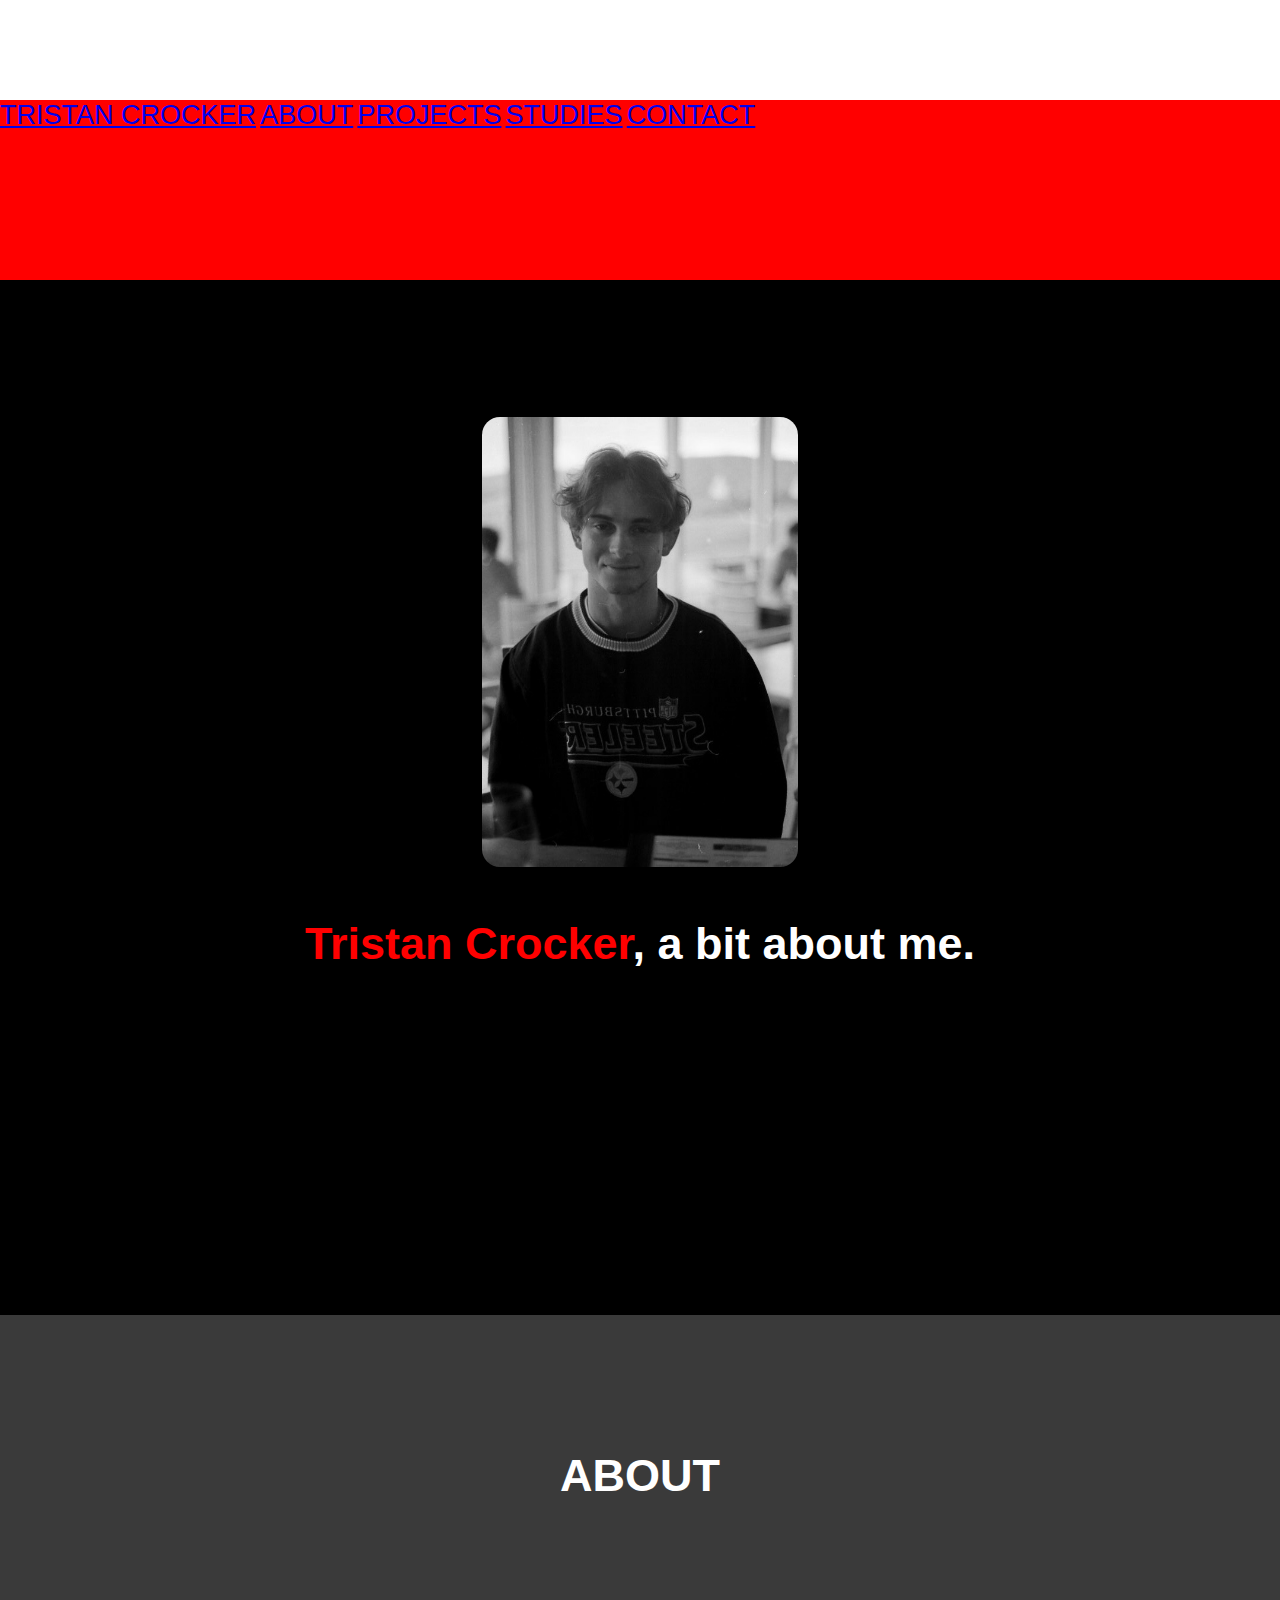
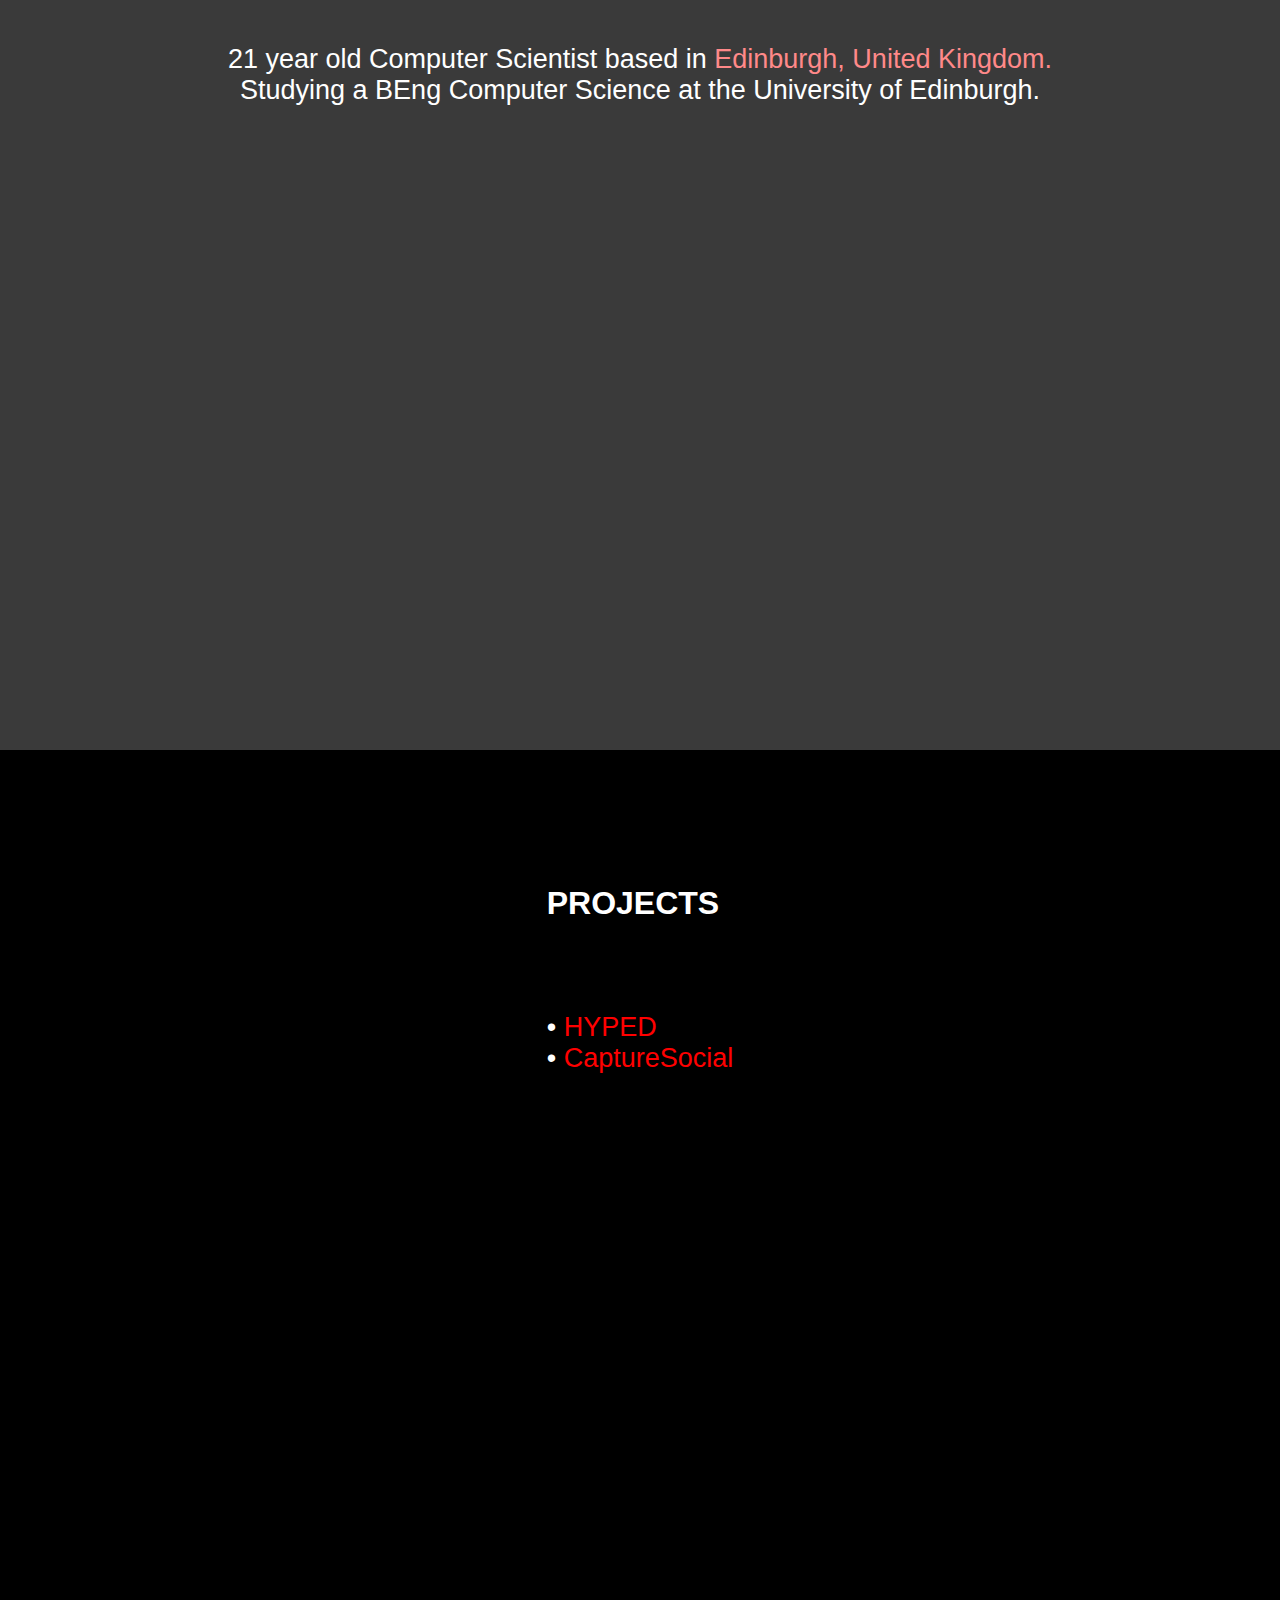
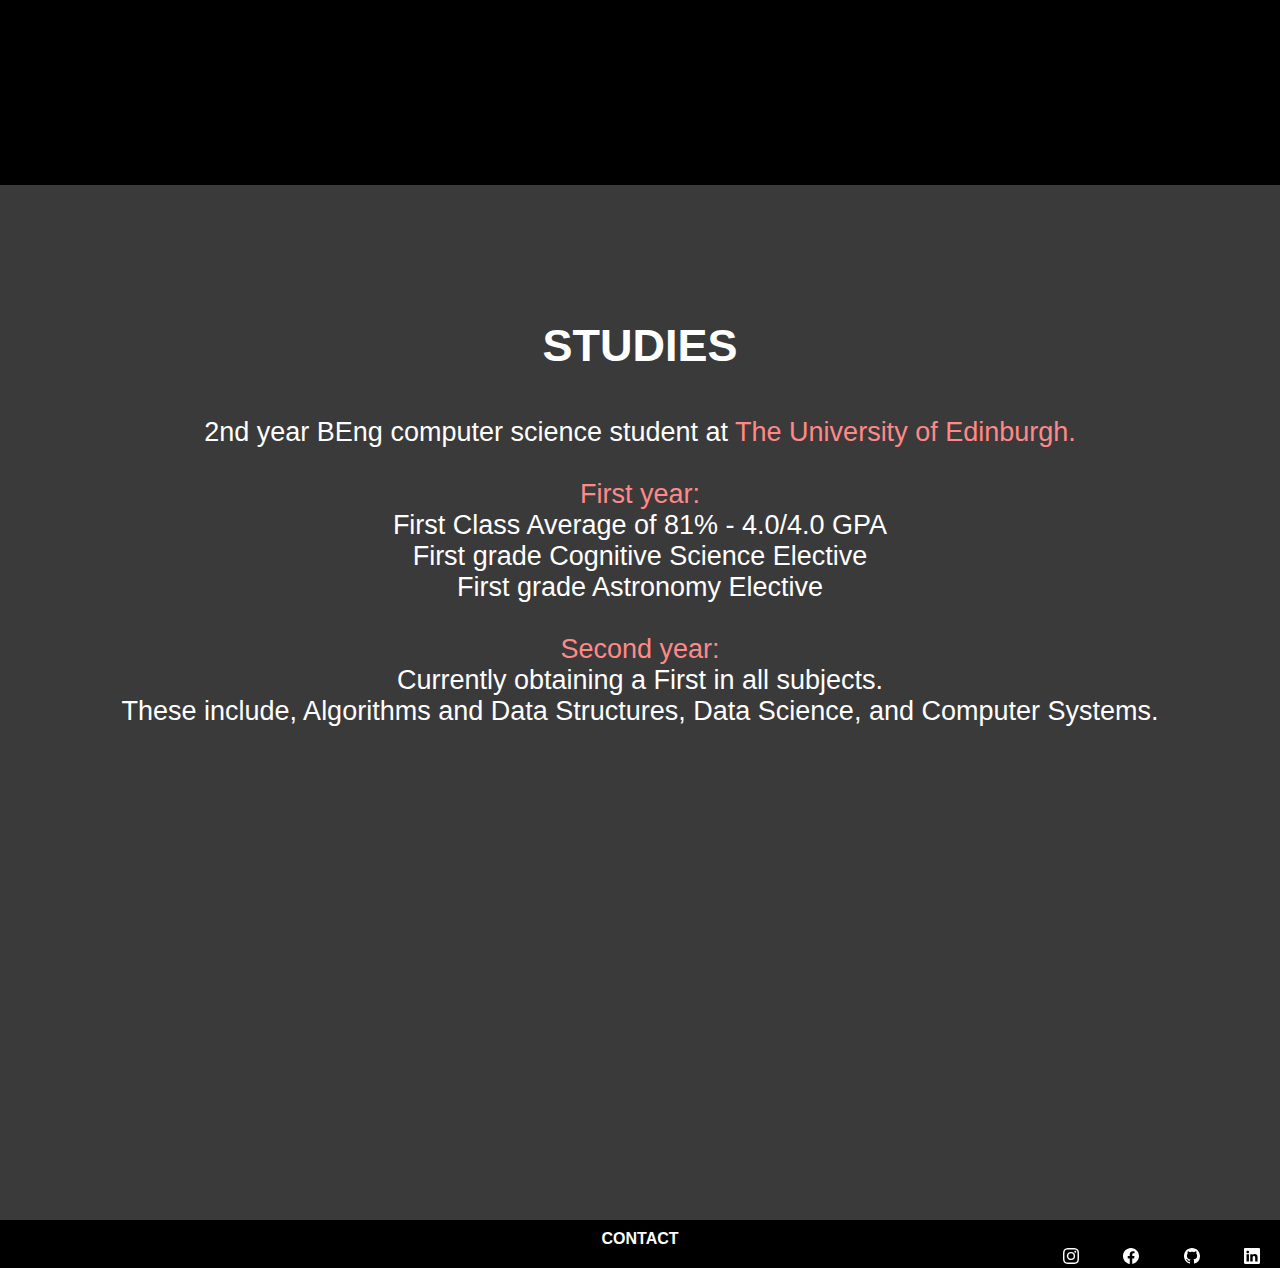
==== commit 0749c5c8: "Change footer height" ====
--- a/home.html
+++ b/home.html
@@ -116,36 +116,36 @@
                 Currently obtaining a First in all subjects. <br>
                 These include, Algorithms and Data Structures, Data Science, and Computer Systems.</p>
             </div>
-            <footer class="container-fluid" id="footer">
-              <div class="row"> 
-                <div class="col-sm-4">
-                  <h4>CONTACT</h4>
-                </div>
-                <div class="col-sm-8">
-                  <ul>
-                    <li ><a href="http://instagram.com/tristcrocker"><svg xmlns="http://www.w3.org/2000/svg" width="16" height="16" fill="white" class="bi bi-instagram" viewBox="0 0 16 16">
-                      <path d="M8 0C5.829 0 5.556.01 4.703.048 3.85.088 3.269.222 2.76.42a3.917 3.917 0 0 0-1.417.923A3.927 3.927 0 0 0 .42 2.76C.222 3.268.087 3.85.048 4.7.01 5.555 0 5.827 0 8.001c0 2.172.01 2.444.048 3.297.04.852.174 1.433.372 1.942.205.526.478.972.923 1.417.444.445.89.719 1.416.923.51.198 1.09.333 1.942.372C5.555 15.99 5.827 16 8 16s2.444-.01 3.298-.048c.851-.04 1.434-.174 1.943-.372a3.916 3.916 0 0 0 1.416-.923c.445-.445.718-.891.923-1.417.197-.509.332-1.09.372-1.942C15.99 10.445 16 10.173 16 8s-.01-2.445-.048-3.299c-.04-.851-.175-1.433-.372-1.941a3.926 3.926 0 0 0-.923-1.417A3.911 3.911 0 0 0 13.24.42c-.51-.198-1.092-.333-1.943-.372C10.443.01 10.172 0 7.998 0h.003zm-.717 1.442h.718c2.136 0 2.389.007 3.232.046.78.035 1.204.166 1.486.275.373.145.64.319.92.599.28.28.453.546.598.92.11.281.24.705.275 1.485.039.843.047 1.096.047 3.231s-.008 2.389-.047 3.232c-.035.78-.166 1.203-.275 1.485a2.47 2.47 0 0 1-.599.919c-.28.28-.546.453-.92.598-.28.11-.704.24-1.485.276-.843.038-1.096.047-3.232.047s-2.39-.009-3.233-.047c-.78-.036-1.203-.166-1.485-.276a2.478 2.478 0 0 1-.92-.598 2.48 2.48 0 0 1-.6-.92c-.109-.281-.24-.705-.275-1.485-.038-.843-.046-1.096-.046-3.233 0-2.136.008-2.388.046-3.231.036-.78.166-1.204.276-1.486.145-.373.319-.64.599-.92.28-.28.546-.453.92-.598.282-.11.705-.24 1.485-.276.738-.034 1.024-.044 2.515-.045v.002zm4.988 1.328a.96.96 0 1 0 0 1.92.96.96 0 0 0 0-1.92zm-4.27 1.122a4.109 4.109 0 1 0 0 8.217 4.109 4.109 0 0 0 0-8.217zm0 1.441a2.667 2.667 0 1 1 0 5.334 2.667 2.667 0 0 1 0-5.334z"/>
-                      </svg></a></li>
-                    <li ><a href="http://facebook.com"><svg xmlns="http://www.w3.org/2000/svg" width="16" height="16" fill="white" class="bi bi-facebook" viewBox="0 0 16 16">
-                      <path d="M16 8.049c0-4.446-3.582-8.05-8-8.05C3.58 0-.002 3.603-.002 8.05c0 4.017 2.926 7.347 6.75 7.951v-5.625h-2.03V8.05H6.75V6.275c0-2.017 1.195-3.131 3.022-3.131.876 0 1.791.157 1.791.157v1.98h-1.009c-.993 0-1.303.621-1.303 1.258v1.51h2.218l-.354 2.326H9.25V16c3.824-.604 6.75-3.934 6.75-7.951z"/>
-                      </svg></a></li>
-                    <li><a href="https://github.com/TristCrocker"><svg xmlns="http://www.w3.org/2000/svg" width="16" height="16" fill="white" class="bi bi-github" viewBox="0 0 16 16">
-                      <path d="M8 0C3.58 0 0 3.58 0 8c0 3.54 2.29 6.53 5.47 7.59.4.07.55-.17.55-.38 0-.19-.01-.82-.01-1.49-2.01.37-2.53-.49-2.69-.94-.09-.23-.48-.94-.82-1.13-.28-.15-.68-.52-.01-.53.63-.01 1.08.58 1.23.82.72 1.21 1.87.87 2.33.66.07-.52.28-.87.51-1.07-1.78-.2-3.64-.89-3.64-3.95 0-.87.31-1.59.82-2.15-.08-.2-.36-1.02.08-2.12 0 0 .67-.21 2.2.82.64-.18 1.32-.27 2-.27.68 0 1.36.09 2 .27 1.53-1.04 2.2-.82 2.2-.82.44 1.1.16 1.92.08 2.12.51.56.82 1.27.82 2.15 0 3.07-1.87 3.75-3.65 3.95.29.25.54.73.54 1.48 0 1.07-.01 1.93-.01 2.2 0 .21.15.46.55.38A8.012 8.012 0 0 0 16 8c0-4.42-3.58-8-8-8z"/>
+            
+          </section>
+          <footer class="container-fluid" id="footer">
+            <div class="row"> 
+              <div class="col-sm-4">
+                <h4>CONTACT</h4>
+              </div>
+              <div class="col-sm-8">
+                <ul>
+                  <li ><a href="http://instagram.com/tristcrocker"><svg xmlns="http://www.w3.org/2000/svg" width="16" height="16" fill="white" class="bi bi-instagram" viewBox="0 0 16 16">
+                    <path d="M8 0C5.829 0 5.556.01 4.703.048 3.85.088 3.269.222 2.76.42a3.917 3.917 0 0 0-1.417.923A3.927 3.927 0 0 0 .42 2.76C.222 3.268.087 3.85.048 4.7.01 5.555 0 5.827 0 8.001c0 2.172.01 2.444.048 3.297.04.852.174 1.433.372 1.942.205.526.478.972.923 1.417.444.445.89.719 1.416.923.51.198 1.09.333 1.942.372C5.555 15.99 5.827 16 8 16s2.444-.01 3.298-.048c.851-.04 1.434-.174 1.943-.372a3.916 3.916 0 0 0 1.416-.923c.445-.445.718-.891.923-1.417.197-.509.332-1.09.372-1.942C15.99 10.445 16 10.173 16 8s-.01-2.445-.048-3.299c-.04-.851-.175-1.433-.372-1.941a3.926 3.926 0 0 0-.923-1.417A3.911 3.911 0 0 0 13.24.42c-.51-.198-1.092-.333-1.943-.372C10.443.01 10.172 0 7.998 0h.003zm-.717 1.442h.718c2.136 0 2.389.007 3.232.046.78.035 1.204.166 1.486.275.373.145.64.319.92.599.28.28.453.546.598.92.11.281.24.705.275 1.485.039.843.047 1.096.047 3.231s-.008 2.389-.047 3.232c-.035.78-.166 1.203-.275 1.485a2.47 2.47 0 0 1-.599.919c-.28.28-.546.453-.92.598-.28.11-.704.24-1.485.276-.843.038-1.096.047-3.232.047s-2.39-.009-3.233-.047c-.78-.036-1.203-.166-1.485-.276a2.478 2.478 0 0 1-.92-.598 2.48 2.48 0 0 1-.6-.92c-.109-.281-.24-.705-.275-1.485-.038-.843-.046-1.096-.046-3.233 0-2.136.008-2.388.046-3.231.036-.78.166-1.204.276-1.486.145-.373.319-.64.599-.92.28-.28.546-.453.92-.598.282-.11.705-.24 1.485-.276.738-.034 1.024-.044 2.515-.045v.002zm4.988 1.328a.96.96 0 1 0 0 1.92.96.96 0 0 0 0-1.92zm-4.27 1.122a4.109 4.109 0 1 0 0 8.217 4.109 4.109 0 0 0 0-8.217zm0 1.441a2.667 2.667 0 1 1 0 5.334 2.667 2.667 0 0 1 0-5.334z"/>
                     </svg></a></li>
-                    <li><a href="https://uk.linkedin.com/in/tristan-crocker-b8512721a">
-                      <svg xmlns="http://www.w3.org/2000/svg" width="16" height="16" fill="white" class="bi bi-linkedin" viewBox="0 0 16 16">
-                        <path d="M0 1.146C0 .513.526 0 1.175 0h13.65C15.474 0 16 .513 16 1.146v13.708c0 .633-.526 1.146-1.175 1.146H1.175C.526 16 0 15.487 0 14.854V1.146zm4.943 12.248V6.169H2.542v7.225h2.401zm-1.2-8.212c.837 0 1.358-.554 1.358-1.248-.015-.709-.52-1.248-1.342-1.248-.822 0-1.359.54-1.359 1.248 0 .694.521 1.248 1.327 1.248h.016zm4.908 8.212V9.359c0-.216.016-.432.08-.586.173-.431.568-.878 1.232-.878.869 0 1.216.662 1.216 1.634v3.865h2.401V9.25c0-2.22-1.184-3.252-2.764-3.252-1.274 0-1.845.7-2.165 1.193v.025h-.016a5.54 5.54 0 0 1 .016-.025V6.169h-2.4c.03.678 0 7.225 0 7.225h2.4z"/>
-                      </svg>
-                    </a>
-    
-                    </li>
-                  </ul>
-                </div>
+                  <li ><a href="http://facebook.com"><svg xmlns="http://www.w3.org/2000/svg" width="16" height="16" fill="white" class="bi bi-facebook" viewBox="0 0 16 16">
+                    <path d="M16 8.049c0-4.446-3.582-8.05-8-8.05C3.58 0-.002 3.603-.002 8.05c0 4.017 2.926 7.347 6.75 7.951v-5.625h-2.03V8.05H6.75V6.275c0-2.017 1.195-3.131 3.022-3.131.876 0 1.791.157 1.791.157v1.98h-1.009c-.993 0-1.303.621-1.303 1.258v1.51h2.218l-.354 2.326H9.25V16c3.824-.604 6.75-3.934 6.75-7.951z"/>
+                    </svg></a></li>
+                  <li><a href="https://github.com/TristCrocker"><svg xmlns="http://www.w3.org/2000/svg" width="16" height="16" fill="white" class="bi bi-github" viewBox="0 0 16 16">
+                    <path d="M8 0C3.58 0 0 3.58 0 8c0 3.54 2.29 6.53 5.47 7.59.4.07.55-.17.55-.38 0-.19-.01-.82-.01-1.49-2.01.37-2.53-.49-2.69-.94-.09-.23-.48-.94-.82-1.13-.28-.15-.68-.52-.01-.53.63-.01 1.08.58 1.23.82.72 1.21 1.87.87 2.33.66.07-.52.28-.87.51-1.07-1.78-.2-3.64-.89-3.64-3.95 0-.87.31-1.59.82-2.15-.08-.2-.36-1.02.08-2.12 0 0 .67-.21 2.2.82.64-.18 1.32-.27 2-.27.68 0 1.36.09 2 .27 1.53-1.04 2.2-.82 2.2-.82.44 1.1.16 1.92.08 2.12.51.56.82 1.27.82 2.15 0 3.07-1.87 3.75-3.65 3.95.29.25.54.73.54 1.48 0 1.07-.01 1.93-.01 2.2 0 .21.15.46.55.38A8.012 8.012 0 0 0 16 8c0-4.42-3.58-8-8-8z"/>
+                  </svg></a></li>
+                  <li><a href="https://uk.linkedin.com/in/tristan-crocker-b8512721a">
+                    <svg xmlns="http://www.w3.org/2000/svg" width="16" height="16" fill="white" class="bi bi-linkedin" viewBox="0 0 16 16">
+                      <path d="M0 1.146C0 .513.526 0 1.175 0h13.65C15.474 0 16 .513 16 1.146v13.708c0 .633-.526 1.146-1.175 1.146H1.175C.526 16 0 15.487 0 14.854V1.146zm4.943 12.248V6.169H2.542v7.225h2.401zm-1.2-8.212c.837 0 1.358-.554 1.358-1.248-.015-.709-.52-1.248-1.342-1.248-.822 0-1.359.54-1.359 1.248 0 .694.521 1.248 1.327 1.248h.016zm4.908 8.212V9.359c0-.216.016-.432.08-.586.173-.431.568-.878 1.232-.878.869 0 1.216.662 1.216 1.634v3.865h2.401V9.25c0-2.22-1.184-3.252-2.764-3.252-1.274 0-1.845.7-2.165 1.193v.025h-.016a5.54 5.54 0 0 1 .016-.025V6.169h-2.4c.03.678 0 7.225 0 7.225h2.4z"/>
+                    </svg>
+                  </a>
+  
+                  </li>
+                </ul>
               </div>
-    
-            </footer>
-          </section>
-        
+            </div>
+  
+          </footer>
 
 
         
--- a/styleindex.css
+++ b/styleindex.css
@@ -328,8 +328,9 @@
 }
 
 footer{
-    
-    height: 5vh;
+    scroll-snap-align: end;
+    /* height: 5vh; */
+    /* font-size: 5vh; */
 }
 
 
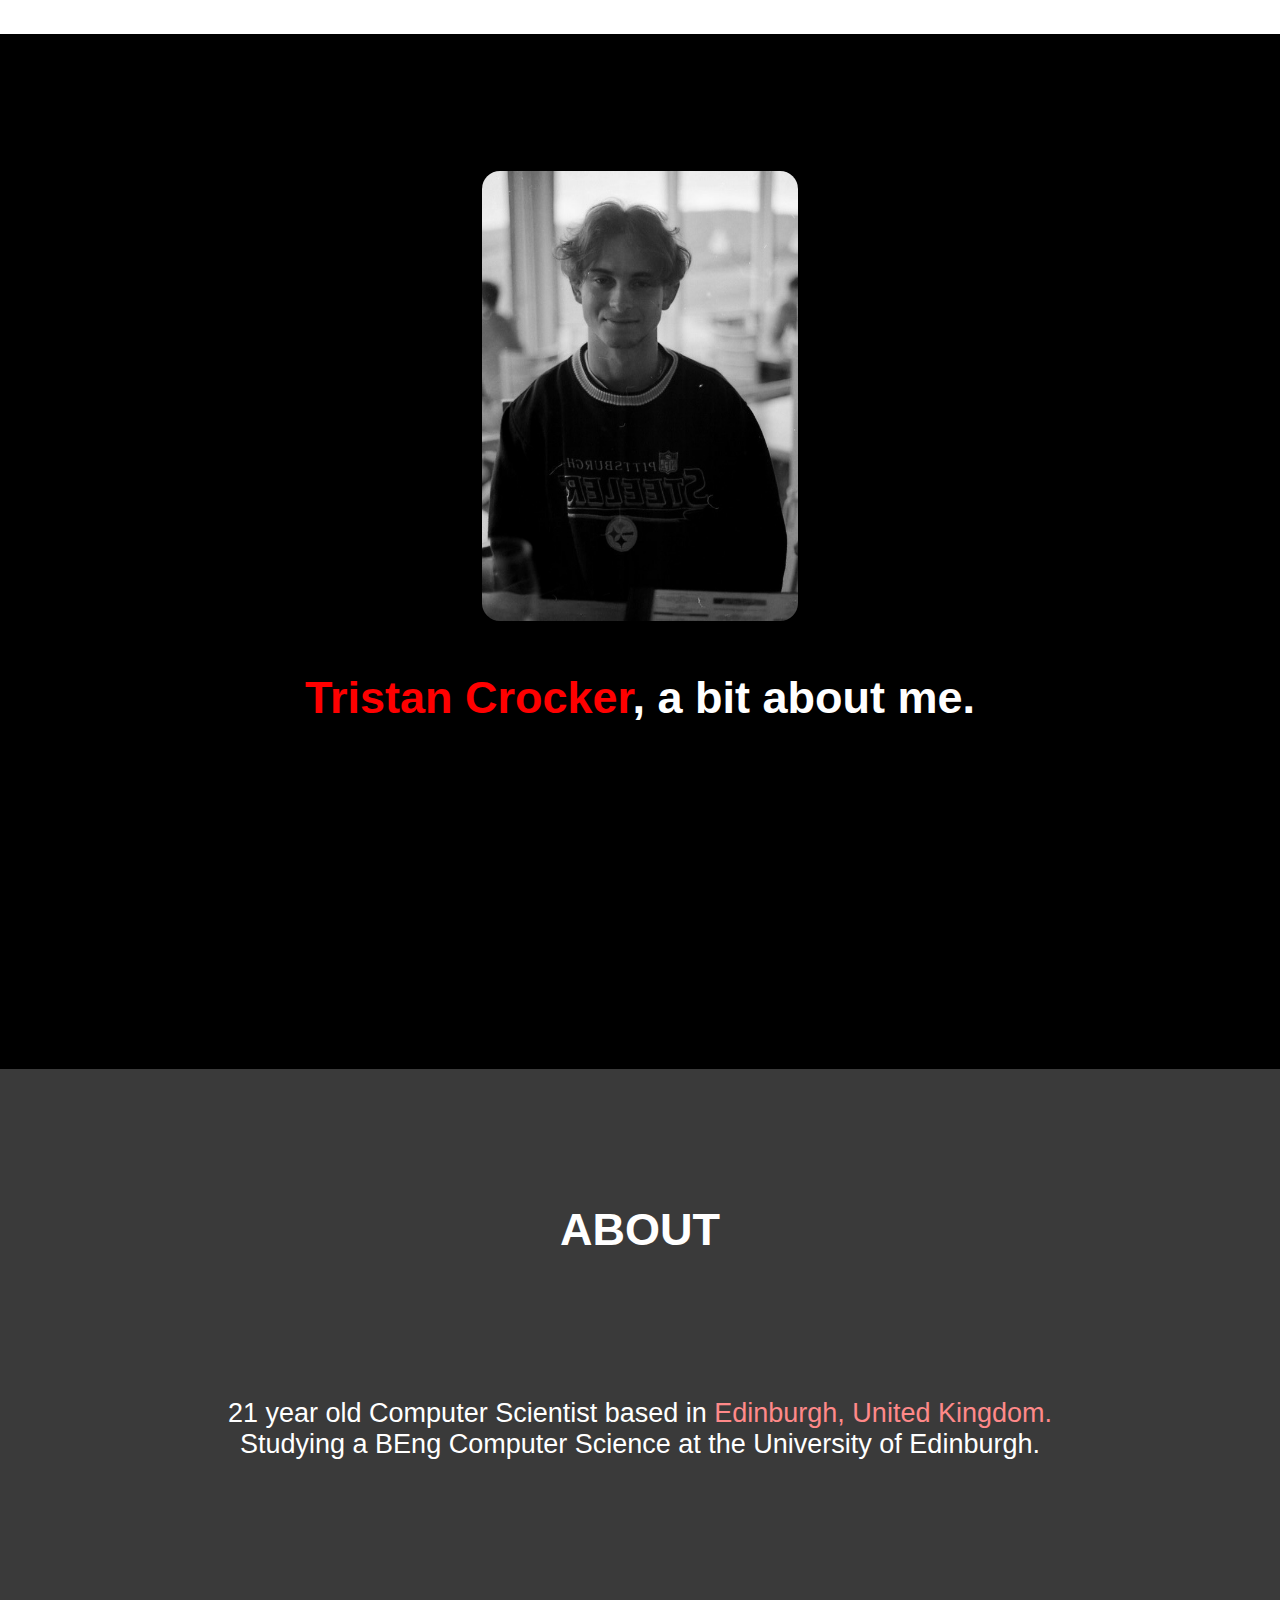
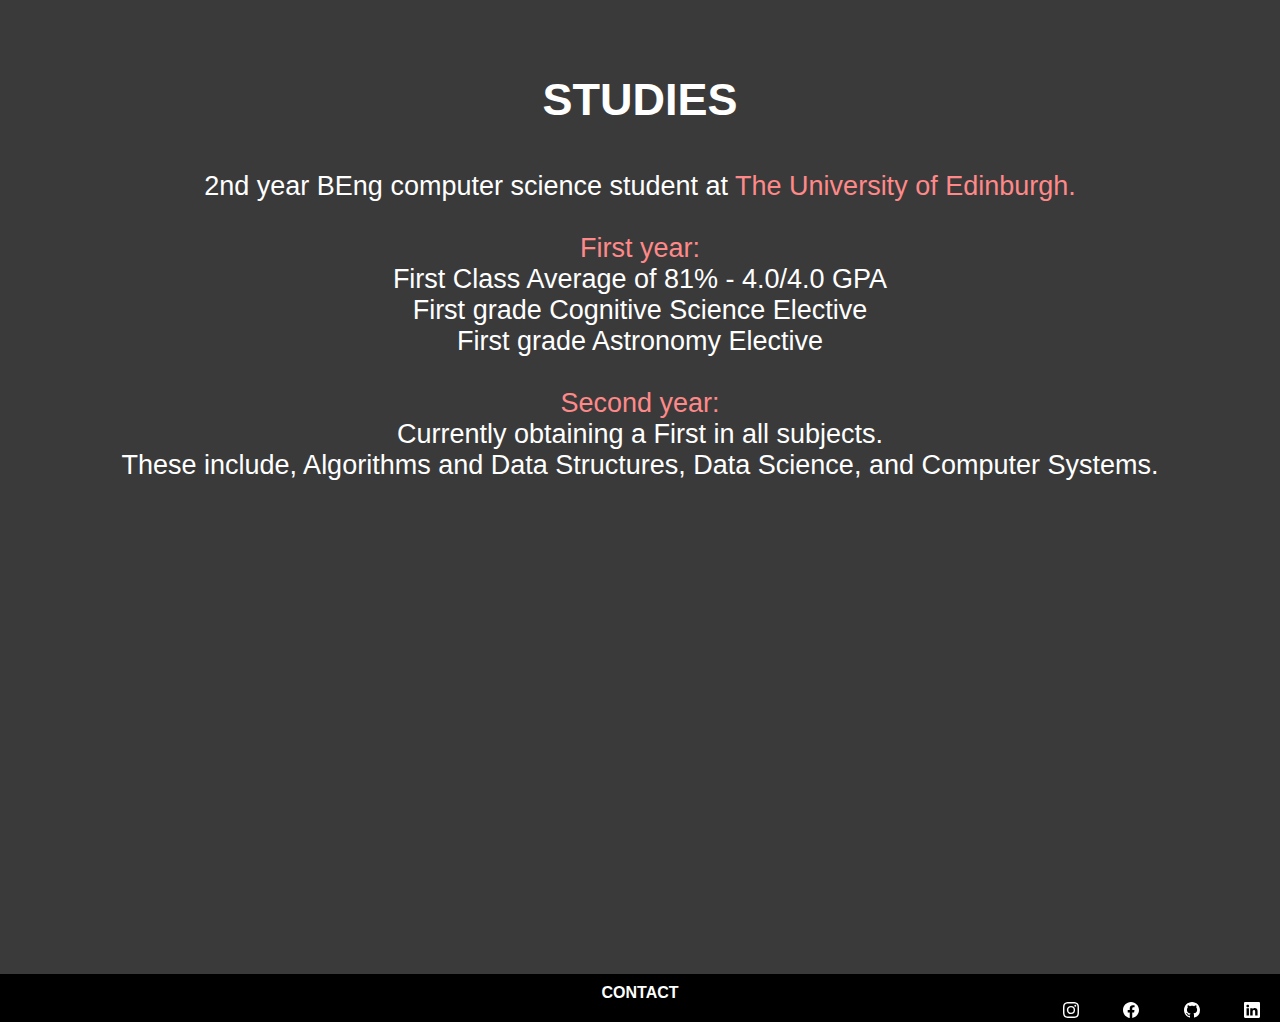
==== commit fc916a1d: "Change footer height" ====
--- a/home.html
+++ b/home.html
@@ -50,18 +50,6 @@
                     </ul>
                     
                   
-                  </div>
-                  <div class="dropdown navbar-toggler masthead-dropdown">
-                    <a href="#"  data-toggle="dropdown"><svg xmlns="http://www.w3.org/2000/svg" width="auto" height="7vh" fill="white" class="bi bi-list" viewBox="0 0 16 16">
-                      <path fill-rule="evenodd" d="M2.5 11.5A.5.5 0 0 1 3 11h10a.5.5 0 0 1 0 1H3a.5.5 0 0 1-.5-.5zm0-4A.5.5 0 0 1 3 7h10a.5.5 0 0 1 0 1H3a.5.5 0 0 1-.5-.5zm0-4A.5.5 0 0 1 3 3h10a.5.5 0 0 1 0 1H3a.5.5 0 0 1-.5-.5z"/>
-                    </svg></a>
-                    <div class="dropdown-menu">
-                        <a href="#main" class="dropdown-item">TRISTAN CROCKER</a>
-                        <a href="#about" class="dropdown-item">ABOUT</a>
-                        <a href="#experience" class="dropdown-item">PROJECTS</a>
-                        <a href="#work" class="dropdown-item">STUDIES</a>
-                        <a href="#footer" class="dropdown-item">CONTACT</a>
-                    </div>
                   </div>
                 </div>
               </nav>
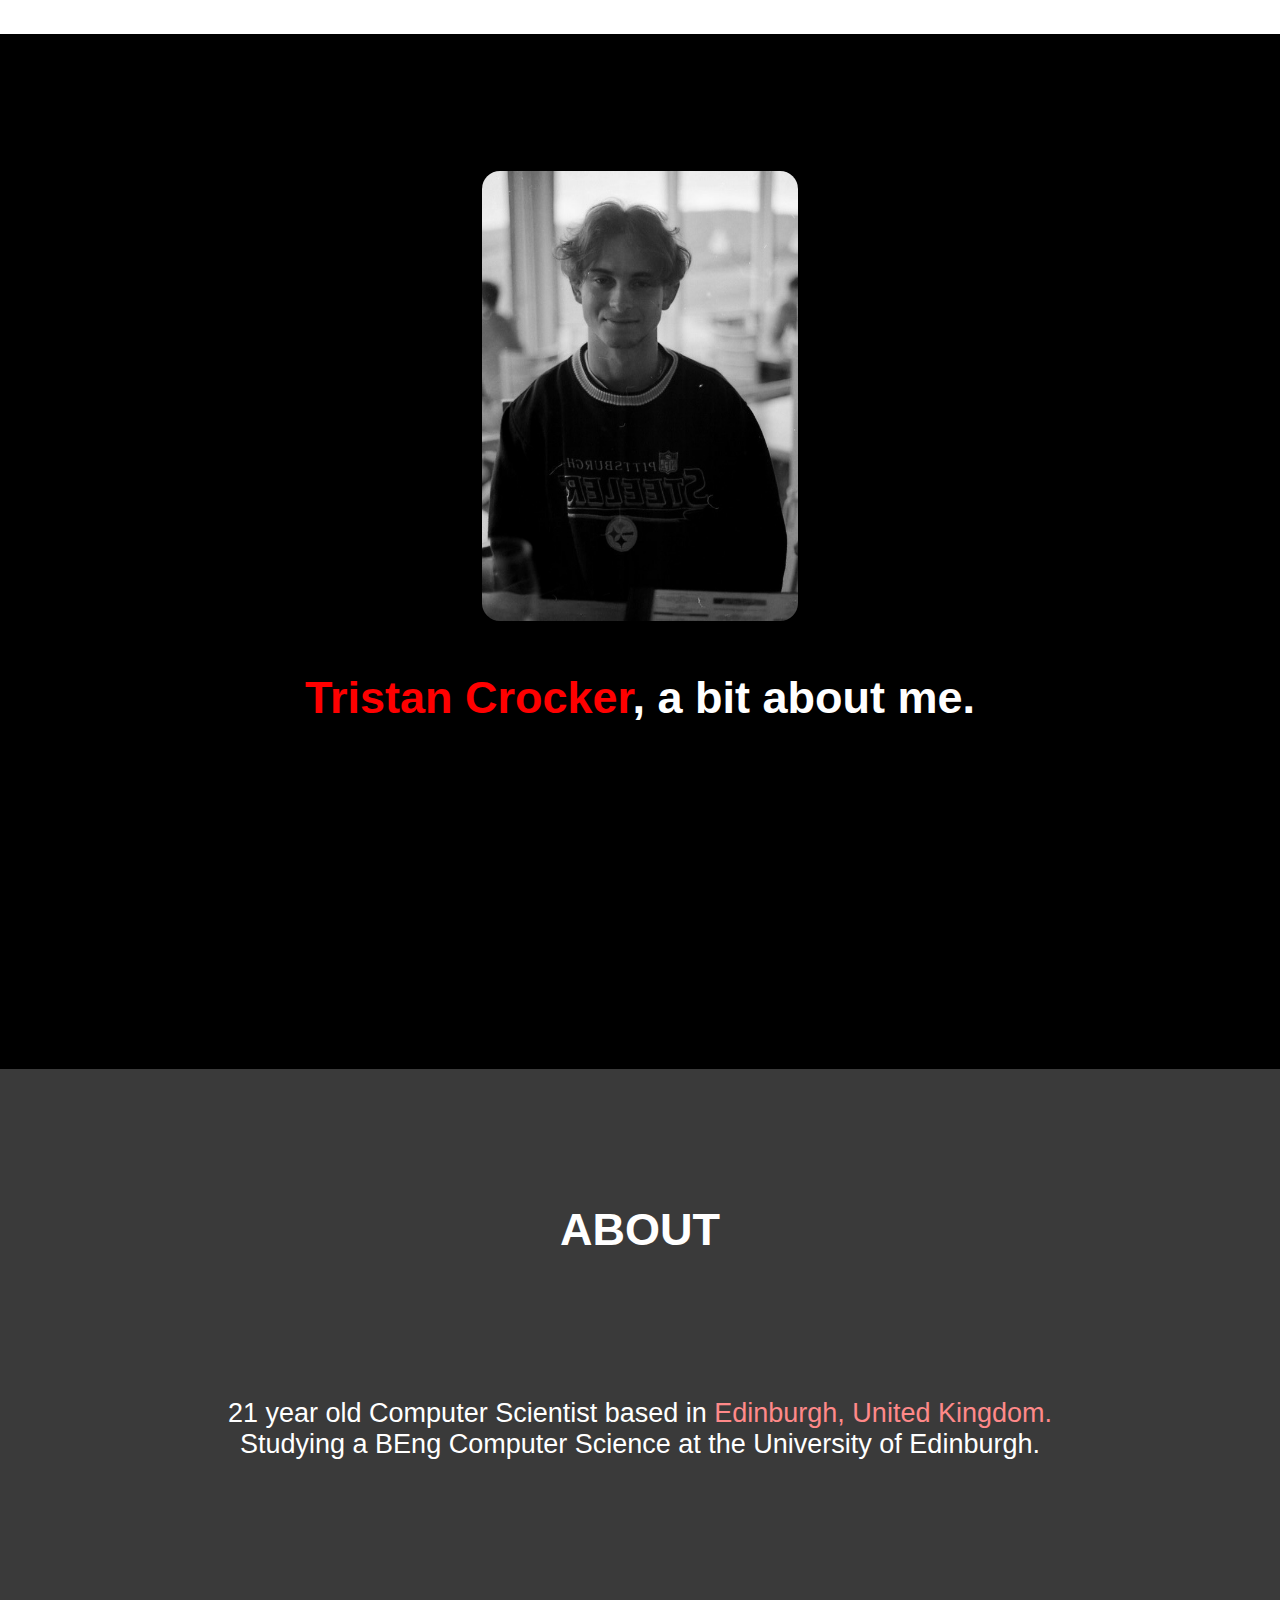
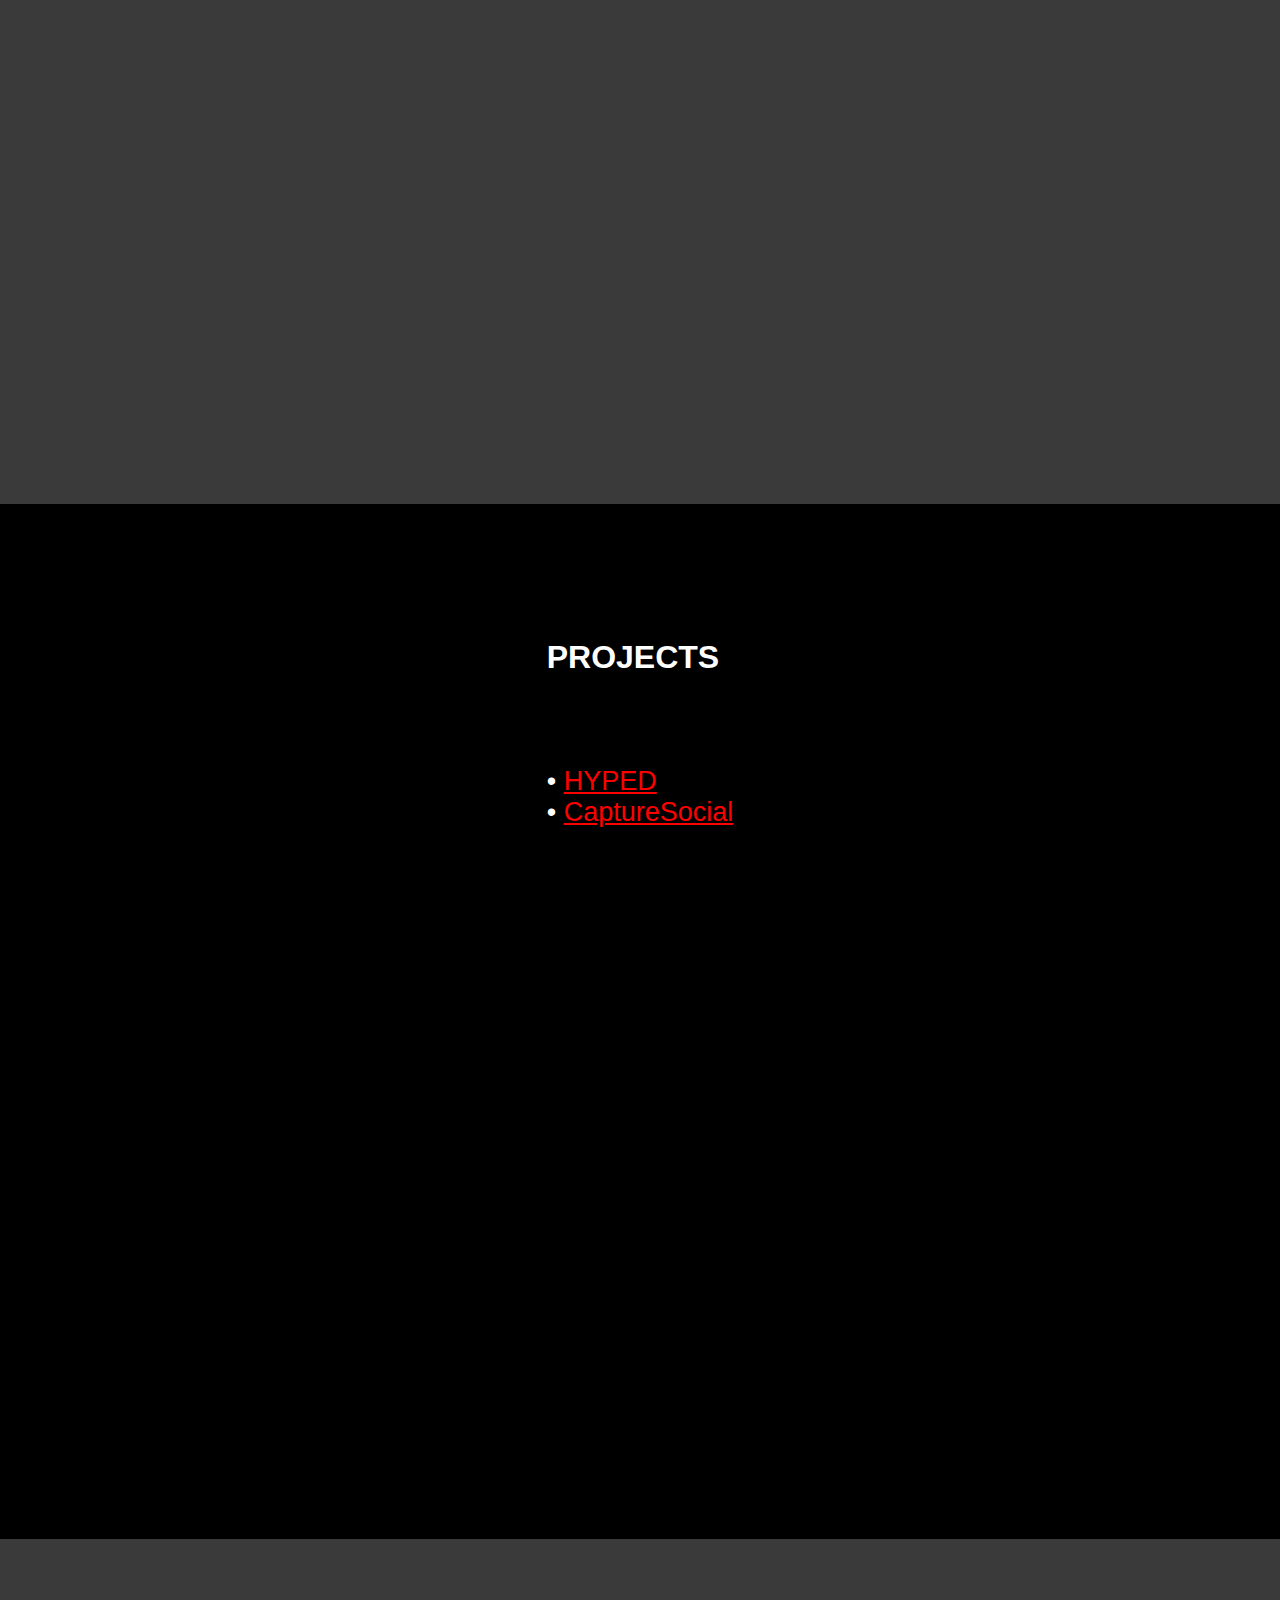
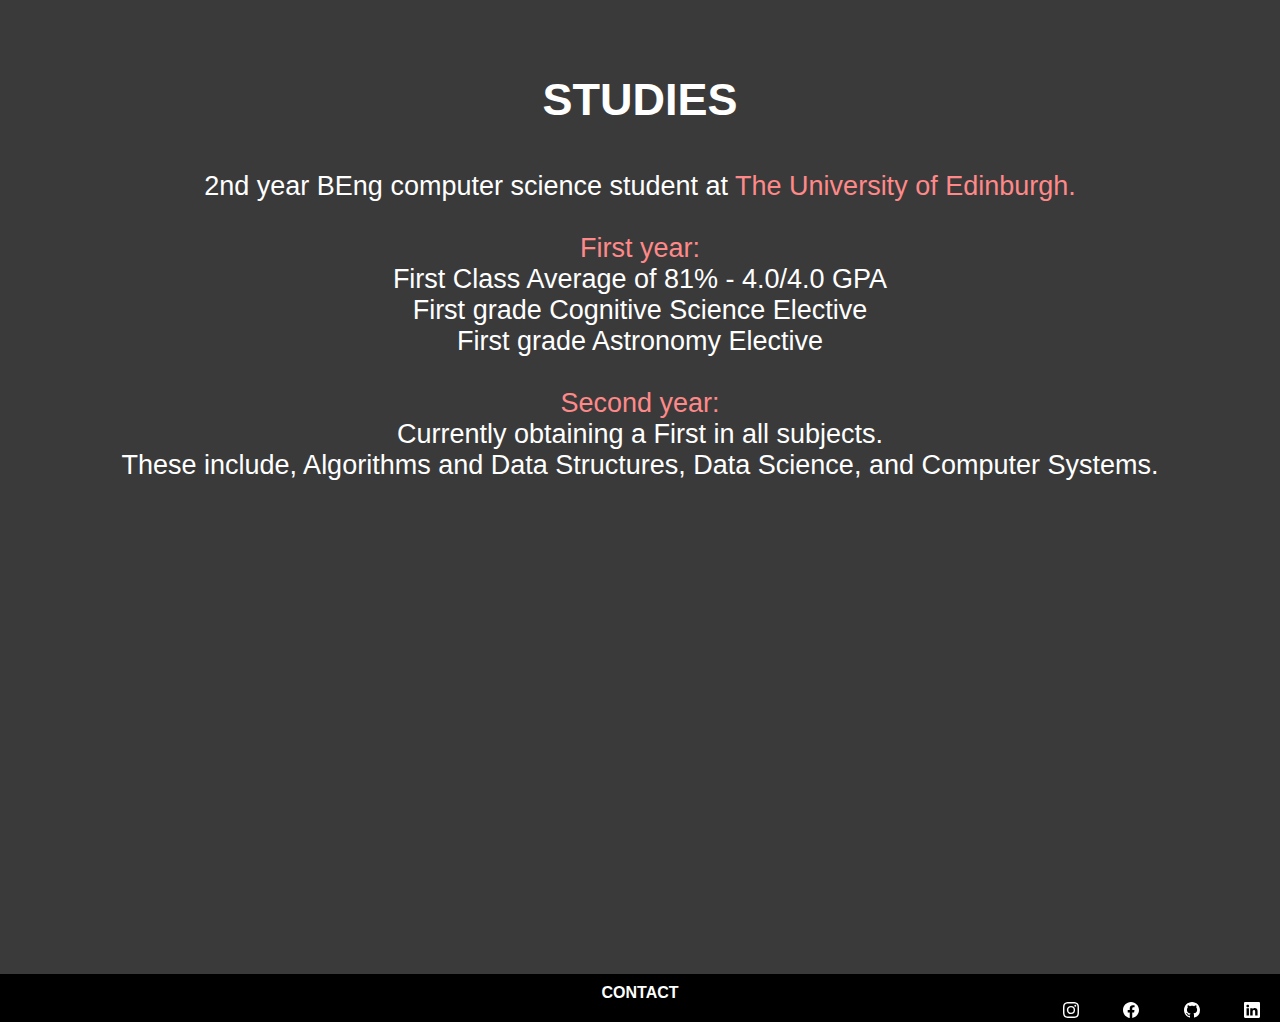
==== commit 11a61fb3: "Underline links" ====
--- a/home.html
+++ b/home.html
@@ -53,9 +53,7 @@
                   </div>
                 </div>
               </nav>
-
         </header>
-        
           <section id="main" class="jumbotron">
               <img src="TristanPortrait.JPG">
               <h1><span style="color: red;">Tristan Crocker</span>, a bit about me.</h1>
--- a/styleindex.css
+++ b/styleindex.css
@@ -17,6 +17,7 @@
 
 .experienceContainer a {
     text-decoration: none;
+    text-decoration: underline;
     color:#ff0000;
     margin-top: 2vh;
     margin-bottom: 2vh;
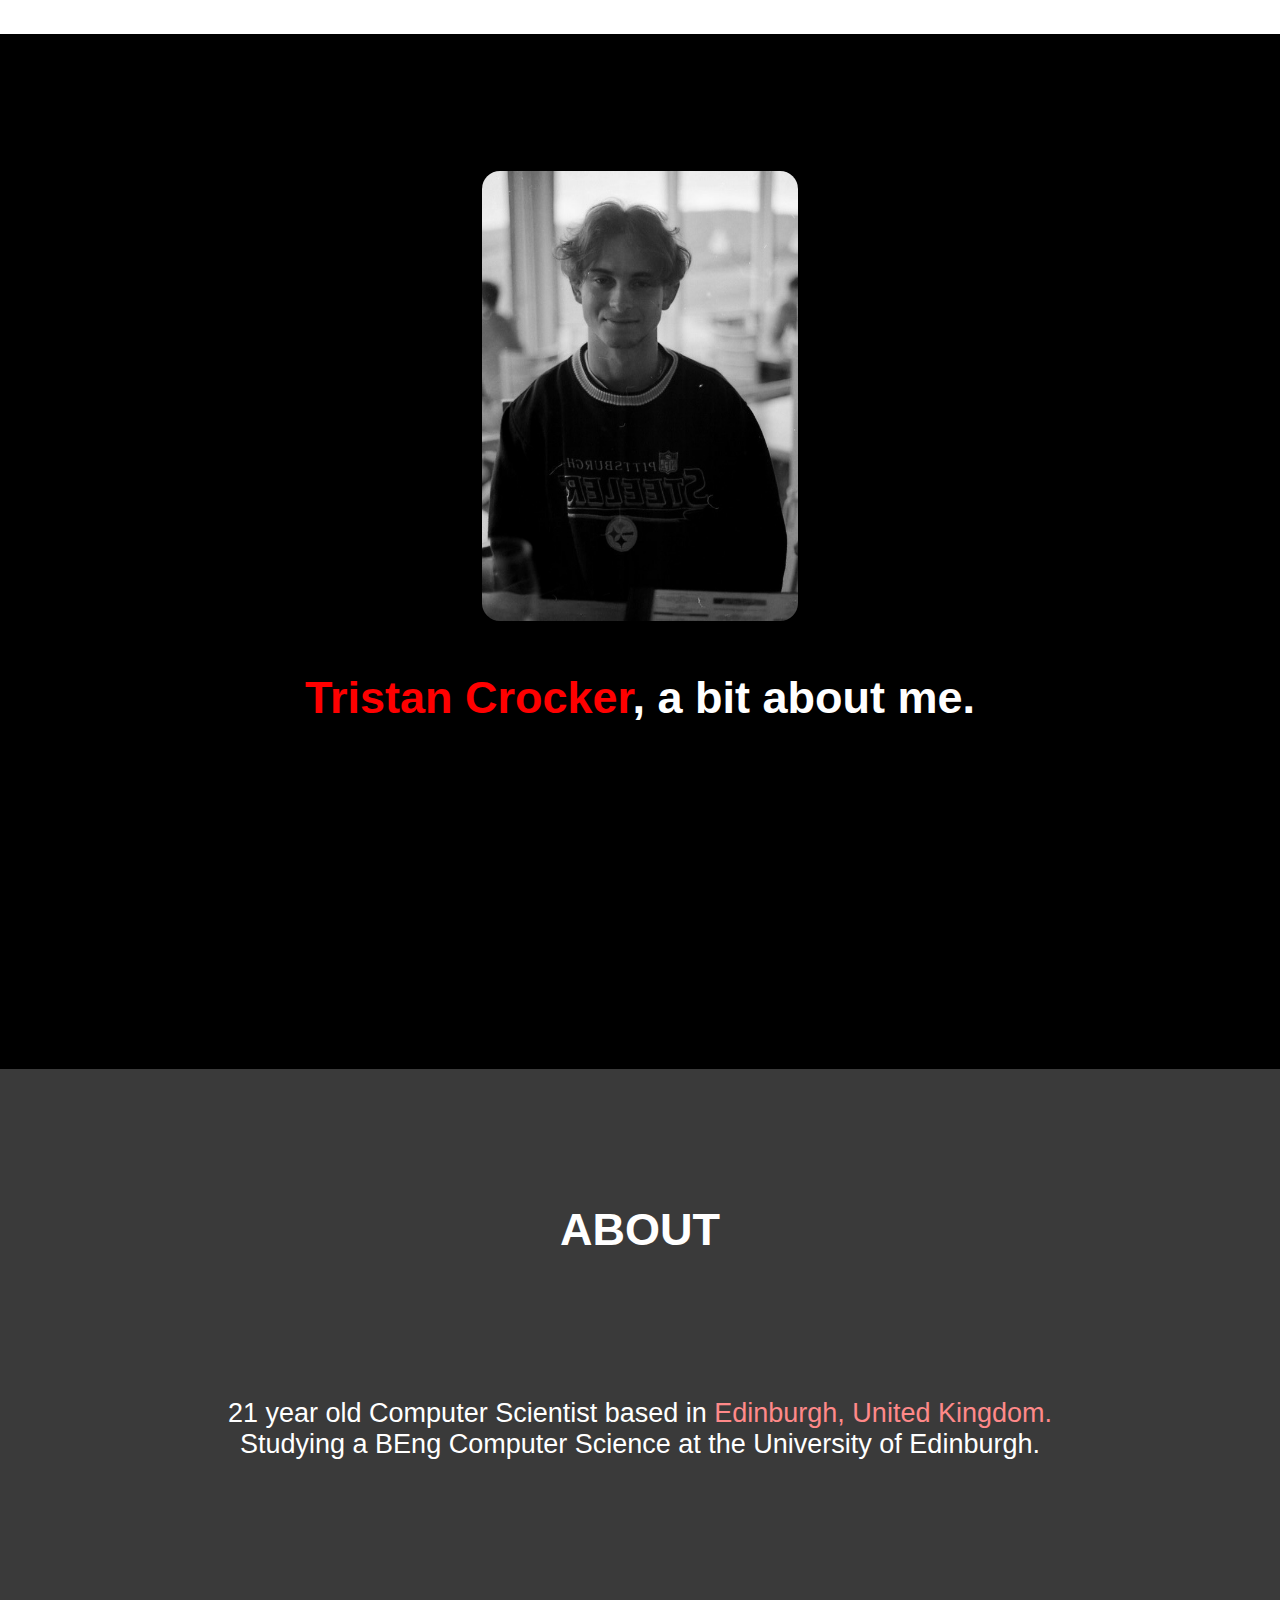
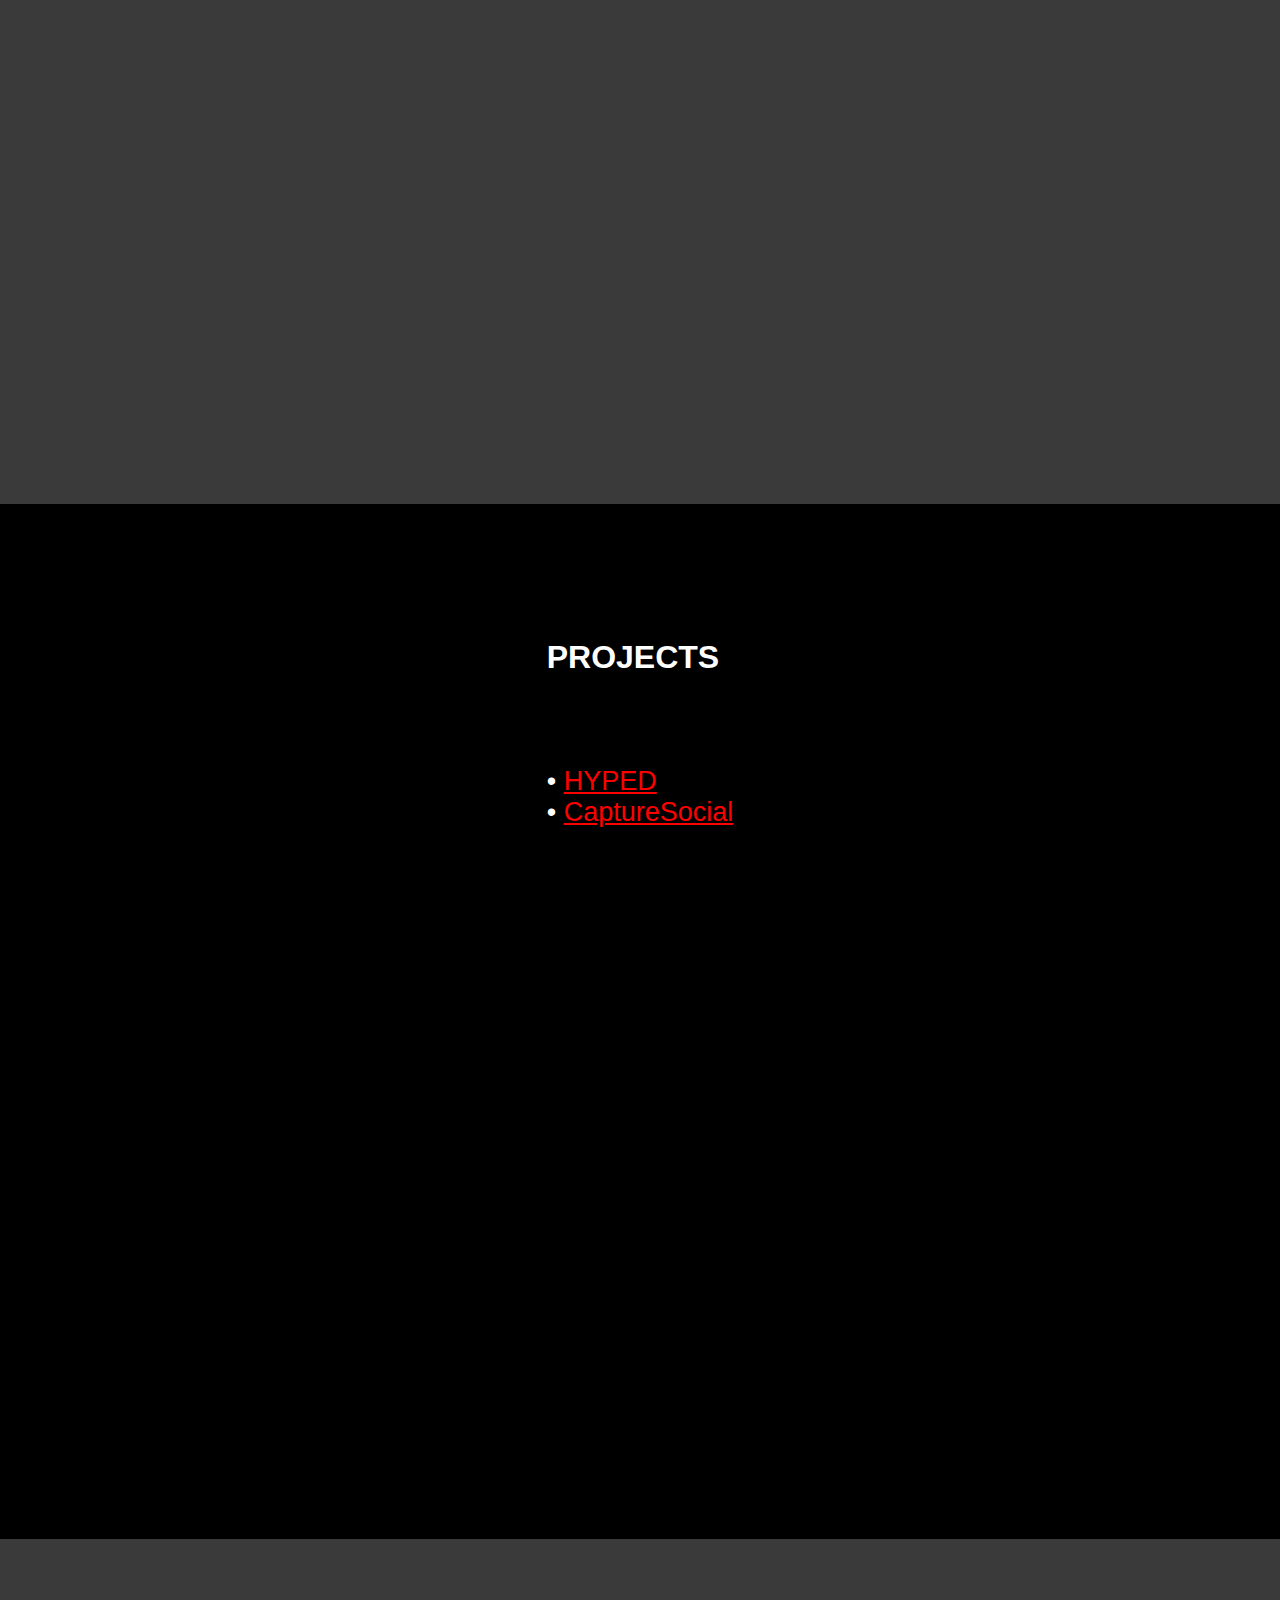
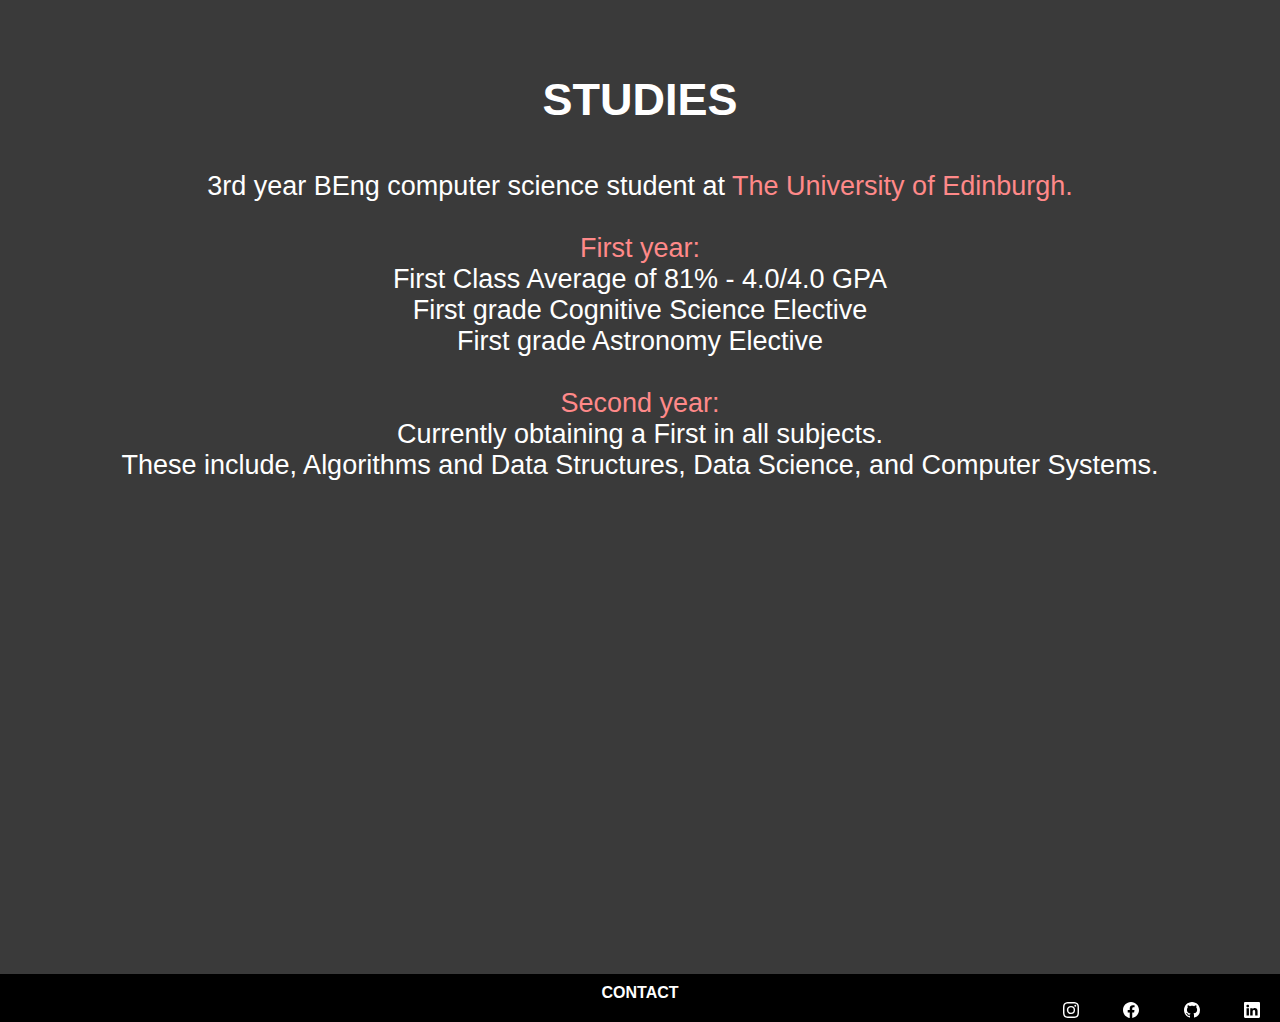
==== commit 47269653: "Edit info" ====
--- a/home.html
+++ b/home.html
@@ -22,9 +22,6 @@
         <header>
             <nav class="navbar navbar-expand-lg fixed-top">
                 <div class="container-fluid" >
-                  
-              
-                 
                   <div class="collapse navbar-collapse" id="navbarNav">
                     <ul class="navbar-nav">
                       <li class="nav-item">
@@ -93,7 +90,7 @@
           <section id="work" class="jumbotron">
             <div class="studiesContainer">
               <h1>STUDIES</h1>
-              <p>2nd year BEng computer science student at <span style="color:rgb(255, 137, 137);">The University of Edinburgh.</span><br> <br>
+              <p>3rd year BEng computer science student at <span style="color:rgb(255, 137, 137);">The University of Edinburgh.</span><br> <br>
                 <span style="color:rgb(255, 137, 137);">First year:</span> <br>
                 First Class Average of 81% - 4.0/4.0 GPA <br>
                 First grade Cognitive Science Elective <br>
